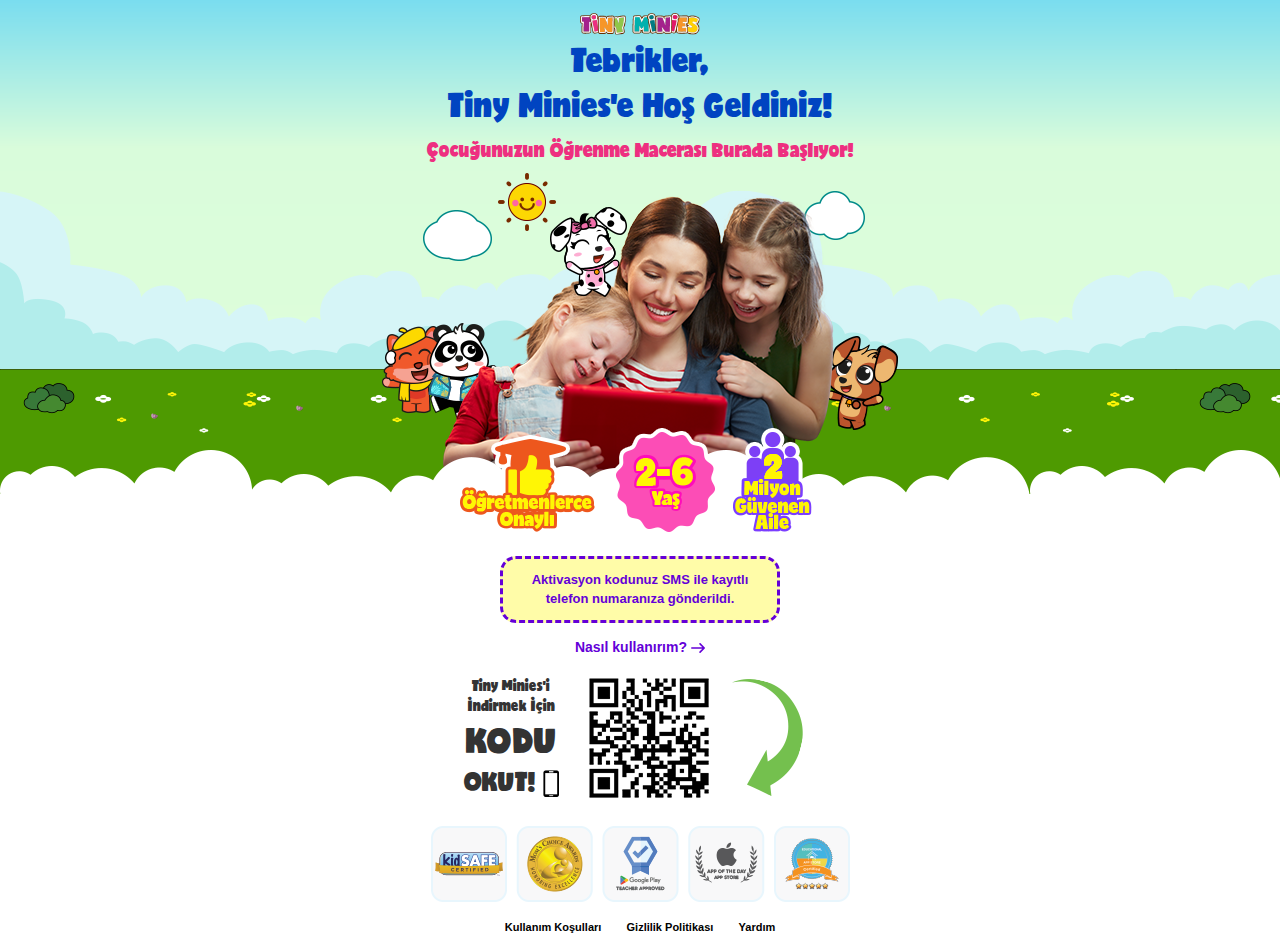
==== index.html @ a31415a8 "Rewrite project" ====
<!DOCTYPE html>
<html lang="en">
<head>
    <meta charset="UTF-8">
    <meta name="viewport" content="width=device-width, initial-scale=1.0">
    <title>Document</title>
    <style>
        /*!
 * Generated using the Bootstrap Customizer (https://getbootstrap.com/docs/3.4/customize/)
 *//*!
 * Bootstrap v3.4.1 (https://getbootstrap.com/)
 * Copyright 2011-2019 Twitter, Inc.
 * Licensed under MIT (https://github.com/twbs/bootstrap/blob/master/LICENSE)
 *//*! normalize.css v3.0.3 | MIT License | github.com/necolas/normalize.css */html{font-family:sans-serif;-ms-text-size-adjust:100%;-webkit-text-size-adjust:100%}body{margin:0}article,aside,details,figcaption,figure,footer,header,hgroup,main,menu,nav,section,summary{display:block}audio,canvas,progress,video{display:inline-block;vertical-align:baseline}audio:not([controls]){display:none;height:0}[hidden],template{display:none}a{background-color:transparent}a:active,a:hover{outline:0}abbr[title]{border-bottom:none;text-decoration:underline;text-decoration:underline dotted}b,strong{font-weight:bold}dfn{font-style:italic}h1{font-size:2em;margin:0.67em 0}mark{background:#ff0;color:#000}small{font-size:80%}sub,sup{font-size:75%;line-height:0;position:relative;vertical-align:baseline}sup{top:-0.5em}sub{bottom:-0.25em}img{border:0}svg:not(:root){overflow:hidden}figure{margin:1em 40px}hr{-webkit-box-sizing:content-box;-moz-box-sizing:content-box;box-sizing:content-box;height:0}pre{overflow:auto}code,kbd,pre,samp{font-family:monospace, monospace;font-size:1em}button,input,optgroup,select,textarea{color:inherit;font:inherit;margin:0}button{overflow:visible}button,select{text-transform:none}button,html input[type="button"],input[type="reset"],input[type="submit"]{-webkit-appearance:button;cursor:pointer}button[disabled],html input[disabled]{cursor:default}button::-moz-focus-inner,input::-moz-focus-inner{border:0;padding:0}input{line-height:normal}input[type="checkbox"],input[type="radio"]{-webkit-box-sizing:border-box;-moz-box-sizing:border-box;box-sizing:border-box;padding:0}input[type="number"]::-webkit-inner-spin-button,input[type="number"]::-webkit-outer-spin-button{height:auto}input[type="search"]{-webkit-appearance:textfield;-webkit-box-sizing:content-box;-moz-box-sizing:content-box;box-sizing:content-box}input[type="search"]::-webkit-search-cancel-button,input[type="search"]::-webkit-search-decoration{-webkit-appearance:none}fieldset{border:1px solid #c0c0c0;margin:0 2px;padding:0.35em 0.625em 0.75em}legend{border:0;padding:0}textarea{overflow:auto}optgroup{font-weight:bold}table{border-collapse:collapse;border-spacing:0}td,th{padding:0}*{-webkit-box-sizing:border-box;-moz-box-sizing:border-box;box-sizing:border-box}*:before,*:after{-webkit-box-sizing:border-box;-moz-box-sizing:border-box;box-sizing:border-box}html{font-size:10px;-webkit-tap-highlight-color:rgba(0,0,0,0)}body{font-family:"Helvetica Neue",Helvetica,Arial,sans-serif;font-size:14px;line-height:1.42857143;color:#333;background-color:#fff}input,button,select,textarea{font-family:inherit;font-size:inherit;line-height:inherit}a{color:#337ab7;text-decoration:none}a:hover,a:focus{color:#23527c;text-decoration:underline}a:focus{outline:5px auto -webkit-focus-ring-color;outline-offset:-2px}figure{margin:0}img{vertical-align:middle}.img-responsive{display:block;max-width:100%;height:auto}.img-rounded{border-radius:6px}.img-thumbnail{padding:4px;line-height:1.42857143;background-color:#fff;border:1px solid #ddd;border-radius:4px;-webkit-transition:all .2s ease-in-out;-o-transition:all .2s ease-in-out;transition:all .2s ease-in-out;display:inline-block;max-width:100%;height:auto}.img-circle{border-radius:50%}hr{margin-top:20px;margin-bottom:20px;border:0;border-top:1px solid #eee}.sr-only{position:absolute;width:1px;height:1px;padding:0;margin:-1px;overflow:hidden;clip:rect(0, 0, 0, 0);border:0}.sr-only-focusable:active,.sr-only-focusable:focus{position:static;width:auto;height:auto;margin:0;overflow:visible;clip:auto}[role="button"]{cursor:pointer}.container{padding-right:15px;padding-left:15px;margin-right:auto;margin-left:auto}@media (min-width:768px){.container{width:750px}}@media (min-width:992px){.container{width:970px}}@media (min-width:1200px){.container{width:1170px}}.container-fluid{padding-right:15px;padding-left:15px;margin-right:auto;margin-left:auto}.row{margin-right:-15px;margin-left:-15px}.row-no-gutters{margin-right:0;margin-left:0}.row-no-gutters [class*="col-"]{padding-right:0;padding-left:0}.col-xs-1, .col-sm-1, .col-md-1, .col-lg-1, .col-xs-2, .col-sm-2, .col-md-2, .col-lg-2, .col-xs-3, .col-sm-3, .col-md-3, .col-lg-3, .col-xs-4, .col-sm-4, .col-md-4, .col-lg-4, .col-xs-5, .col-sm-5, .col-md-5, .col-lg-5, .col-xs-6, .col-sm-6, .col-md-6, .col-lg-6, .col-xs-7, .col-sm-7, .col-md-7, .col-lg-7, .col-xs-8, .col-sm-8, .col-md-8, .col-lg-8, .col-xs-9, .col-sm-9, .col-md-9, .col-lg-9, .col-xs-10, .col-sm-10, .col-md-10, .col-lg-10, .col-xs-11, .col-sm-11, .col-md-11, .col-lg-11, .col-xs-12, .col-sm-12, .col-md-12, .col-lg-12{position:relative;min-height:1px;padding-right:15px;padding-left:15px}.col-xs-1, .col-xs-2, .col-xs-3, .col-xs-4, .col-xs-5, .col-xs-6, .col-xs-7, .col-xs-8, .col-xs-9, .col-xs-10, .col-xs-11, .col-xs-12{float:left}.col-xs-12{width:100%}.col-xs-11{width:91.66666667%}.col-xs-10{width:83.33333333%}.col-xs-9{width:75%}.col-xs-8{width:66.66666667%}.col-xs-7{width:58.33333333%}.col-xs-6{width:50%}.col-xs-5{width:41.66666667%}.col-xs-4{width:33.33333333%}.col-xs-3{width:25%}.col-xs-2{width:16.66666667%}.col-xs-1{width:8.33333333%}.col-xs-pull-12{right:100%}.col-xs-pull-11{right:91.66666667%}.col-xs-pull-10{right:83.33333333%}.col-xs-pull-9{right:75%}.col-xs-pull-8{right:66.66666667%}.col-xs-pull-7{right:58.33333333%}.col-xs-pull-6{right:50%}.col-xs-pull-5{right:41.66666667%}.col-xs-pull-4{right:33.33333333%}.col-xs-pull-3{right:25%}.col-xs-pull-2{right:16.66666667%}.col-xs-pull-1{right:8.33333333%}.col-xs-pull-0{right:auto}.col-xs-push-12{left:100%}.col-xs-push-11{left:91.66666667%}.col-xs-push-10{left:83.33333333%}.col-xs-push-9{left:75%}.col-xs-push-8{left:66.66666667%}.col-xs-push-7{left:58.33333333%}.col-xs-push-6{left:50%}.col-xs-push-5{left:41.66666667%}.col-xs-push-4{left:33.33333333%}.col-xs-push-3{left:25%}.col-xs-push-2{left:16.66666667%}.col-xs-push-1{left:8.33333333%}.col-xs-push-0{left:auto}.col-xs-offset-12{margin-left:100%}.col-xs-offset-11{margin-left:91.66666667%}.col-xs-offset-10{margin-left:83.33333333%}.col-xs-offset-9{margin-left:75%}.col-xs-offset-8{margin-left:66.66666667%}.col-xs-offset-7{margin-left:58.33333333%}.col-xs-offset-6{margin-left:50%}.col-xs-offset-5{margin-left:41.66666667%}.col-xs-offset-4{margin-left:33.33333333%}.col-xs-offset-3{margin-left:25%}.col-xs-offset-2{margin-left:16.66666667%}.col-xs-offset-1{margin-left:8.33333333%}.col-xs-offset-0{margin-left:0}@media (min-width:768px){.col-sm-1, .col-sm-2, .col-sm-3, .col-sm-4, .col-sm-5, .col-sm-6, .col-sm-7, .col-sm-8, .col-sm-9, .col-sm-10, .col-sm-11, .col-sm-12{float:left}.col-sm-12{width:100%}.col-sm-11{width:91.66666667%}.col-sm-10{width:83.33333333%}.col-sm-9{width:75%}.col-sm-8{width:66.66666667%}.col-sm-7{width:58.33333333%}.col-sm-6{width:50%}.col-sm-5{width:41.66666667%}.col-sm-4{width:33.33333333%}.col-sm-3{width:25%}.col-sm-2{width:16.66666667%}.col-sm-1{width:8.33333333%}.col-sm-pull-12{right:100%}.col-sm-pull-11{right:91.66666667%}.col-sm-pull-10{right:83.33333333%}.col-sm-pull-9{right:75%}.col-sm-pull-8{right:66.66666667%}.col-sm-pull-7{right:58.33333333%}.col-sm-pull-6{right:50%}.col-sm-pull-5{right:41.66666667%}.col-sm-pull-4{right:33.33333333%}.col-sm-pull-3{right:25%}.col-sm-pull-2{right:16.66666667%}.col-sm-pull-1{right:8.33333333%}.col-sm-pull-0{right:auto}.col-sm-push-12{left:100%}.col-sm-push-11{left:91.66666667%}.col-sm-push-10{left:83.33333333%}.col-sm-push-9{left:75%}.col-sm-push-8{left:66.66666667%}.col-sm-push-7{left:58.33333333%}.col-sm-push-6{left:50%}.col-sm-push-5{left:41.66666667%}.col-sm-push-4{left:33.33333333%}.col-sm-push-3{left:25%}.col-sm-push-2{left:16.66666667%}.col-sm-push-1{left:8.33333333%}.col-sm-push-0{left:auto}.col-sm-offset-12{margin-left:100%}.col-sm-offset-11{margin-left:91.66666667%}.col-sm-offset-10{margin-left:83.33333333%}.col-sm-offset-9{margin-left:75%}.col-sm-offset-8{margin-left:66.66666667%}.col-sm-offset-7{margin-left:58.33333333%}.col-sm-offset-6{margin-left:50%}.col-sm-offset-5{margin-left:41.66666667%}.col-sm-offset-4{margin-left:33.33333333%}.col-sm-offset-3{margin-left:25%}.col-sm-offset-2{margin-left:16.66666667%}.col-sm-offset-1{margin-left:8.33333333%}.col-sm-offset-0{margin-left:0}}@media (min-width:992px){.col-md-1, .col-md-2, .col-md-3, .col-md-4, .col-md-5, .col-md-6, .col-md-7, .col-md-8, .col-md-9, .col-md-10, .col-md-11, .col-md-12{float:left}.col-md-12{width:100%}.col-md-11{width:91.66666667%}.col-md-10{width:83.33333333%}.col-md-9{width:75%}.col-md-8{width:66.66666667%}.col-md-7{width:58.33333333%}.col-md-6{width:50%}.col-md-5{width:41.66666667%}.col-md-4{width:33.33333333%}.col-md-3{width:25%}.col-md-2{width:16.66666667%}.col-md-1{width:8.33333333%}.col-md-pull-12{right:100%}.col-md-pull-11{right:91.66666667%}.col-md-pull-10{right:83.33333333%}.col-md-pull-9{right:75%}.col-md-pull-8{right:66.66666667%}.col-md-pull-7{right:58.33333333%}.col-md-pull-6{right:50%}.col-md-pull-5{right:41.66666667%}.col-md-pull-4{right:33.33333333%}.col-md-pull-3{right:25%}.col-md-pull-2{right:16.66666667%}.col-md-pull-1{right:8.33333333%}.col-md-pull-0{right:auto}.col-md-push-12{left:100%}.col-md-push-11{left:91.66666667%}.col-md-push-10{left:83.33333333%}.col-md-push-9{left:75%}.col-md-push-8{left:66.66666667%}.col-md-push-7{left:58.33333333%}.col-md-push-6{left:50%}.col-md-push-5{left:41.66666667%}.col-md-push-4{left:33.33333333%}.col-md-push-3{left:25%}.col-md-push-2{left:16.66666667%}.col-md-push-1{left:8.33333333%}.col-md-push-0{left:auto}.col-md-offset-12{margin-left:100%}.col-md-offset-11{margin-left:91.66666667%}.col-md-offset-10{margin-left:83.33333333%}.col-md-offset-9{margin-left:75%}.col-md-offset-8{margin-left:66.66666667%}.col-md-offset-7{margin-left:58.33333333%}.col-md-offset-6{margin-left:50%}.col-md-offset-5{margin-left:41.66666667%}.col-md-offset-4{margin-left:33.33333333%}.col-md-offset-3{margin-left:25%}.col-md-offset-2{margin-left:16.66666667%}.col-md-offset-1{margin-left:8.33333333%}.col-md-offset-0{margin-left:0}}@media (min-width:1200px){.col-lg-1, .col-lg-2, .col-lg-3, .col-lg-4, .col-lg-5, .col-lg-6, .col-lg-7, .col-lg-8, .col-lg-9, .col-lg-10, .col-lg-11, .col-lg-12{float:left}.col-lg-12{width:100%}.col-lg-11{width:91.66666667%}.col-lg-10{width:83.33333333%}.col-lg-9{width:75%}.col-lg-8{width:66.66666667%}.col-lg-7{width:58.33333333%}.col-lg-6{width:50%}.col-lg-5{width:41.66666667%}.col-lg-4{width:33.33333333%}.col-lg-3{width:25%}.col-lg-2{width:16.66666667%}.col-lg-1{width:8.33333333%}.col-lg-pull-12{right:100%}.col-lg-pull-11{right:91.66666667%}.col-lg-pull-10{right:83.33333333%}.col-lg-pull-9{right:75%}.col-lg-pull-8{right:66.66666667%}.col-lg-pull-7{right:58.33333333%}.col-lg-pull-6{right:50%}.col-lg-pull-5{right:41.66666667%}.col-lg-pull-4{right:33.33333333%}.col-lg-pull-3{right:25%}.col-lg-pull-2{right:16.66666667%}.col-lg-pull-1{right:8.33333333%}.col-lg-pull-0{right:auto}.col-lg-push-12{left:100%}.col-lg-push-11{left:91.66666667%}.col-lg-push-10{left:83.33333333%}.col-lg-push-9{left:75%}.col-lg-push-8{left:66.66666667%}.col-lg-push-7{left:58.33333333%}.col-lg-push-6{left:50%}.col-lg-push-5{left:41.66666667%}.col-lg-push-4{left:33.33333333%}.col-lg-push-3{left:25%}.col-lg-push-2{left:16.66666667%}.col-lg-push-1{left:8.33333333%}.col-lg-push-0{left:auto}.col-lg-offset-12{margin-left:100%}.col-lg-offset-11{margin-left:91.66666667%}.col-lg-offset-10{margin-left:83.33333333%}.col-lg-offset-9{margin-left:75%}.col-lg-offset-8{margin-left:66.66666667%}.col-lg-offset-7{margin-left:58.33333333%}.col-lg-offset-6{margin-left:50%}.col-lg-offset-5{margin-left:41.66666667%}.col-lg-offset-4{margin-left:33.33333333%}.col-lg-offset-3{margin-left:25%}.col-lg-offset-2{margin-left:16.66666667%}.col-lg-offset-1{margin-left:8.33333333%}.col-lg-offset-0{margin-left:0}}.clearfix:before,.clearfix:after,.container:before,.container:after,.container-fluid:before,.container-fluid:after,.row:before,.row:after{display:table;content:" "}.clearfix:after,.container:after,.container-fluid:after,.row:after{clear:both}.center-block{display:block;margin-right:auto;margin-left:auto}.pull-right{float:right !important}.pull-left{float:left !important}.hide{display:none !important}.show{display:block !important}.invisible{visibility:hidden}.text-hide{font:0/0 a;color:transparent;text-shadow:none;background-color:transparent;border:0}.hidden{display:none !important}.affix{position:fixed}
 .ofh{overflow:hidden}.img-button{width:125px;height:40px;border:1px solid #fff;background-color:#ff5200;position:absolute;display:flex;justify-content:center;align-items:center;padding:0 11px;line-height:36px;bottom:32px;border-radius:7px}.img-button-text{margin:0;font-weight:700;font-size:14px;line-height:1.36;letter-spacing:normal;text-align:center;color:#fff}.arrow{border:solid #fff;border-width:0 3px 3px 0;display:inline-block;padding:3px}.right{transform:rotate(-45deg);-webkit-transform:rotate(-45deg)}.link{position:relative;display:flex;align-items:center;justify-content:center;margin:14px auto;border:1px solid #e9e9e9;flex-direction:column}@media screen and (max-width:600px){.col-sm-6,.col-xs-6{padding-right:8px;padding-left:8px}.link{margin:8px auto}}

 
 @font-face {
  font-family: "Bjola";
  src: url("fonts/bjola-webfont.eot");
  src: url("fonts/bjola-webfont.eot?#iefix") format("embedded-opentype"),
    url("fonts/bjola-webfont.woff2") format("woff2"),
    url("fonts/bjola-webfont.woff") format("woff"),
    url("fonts/bjola-webfont.ttf") format("truetype"),
    url("fonts/bjola-webfont.svg#Bjola") format("svg");
  font-weight: normal;
  font-style: normal;
}


body,
html {
  height: 100%;
}
.full {
  padding: 0 !important;
  margin: 0 auto !important;
  background-size: cover;
  overflow: hidden;
}
.wide {
  width: 100%;
  height: auto;
}

.logo {
  font-weight: 800;
  font-size: 14pt;
  padding: 25px;
  text-align: center;
}
.line {
  padding-top: 20px;
  white-space: no-wrap;
  overflow: hidden;
  text-align: center;
}

.bg1 {
    background: url("images/arkaplan.png") repeat-x;
    position: absolute;
    z-index: 100;
    top: 0;
    width: 100%;
    height: 370px;
}
.bg2 {
    background: url("images/bulut_arka.png") repeat-x;
    position: absolute;
    z-index: 101;
    top: 190px;
    width: 100%;
    height: 179px;
}
.bg3 {
    background: url("images/cim.png") repeat-x;
    position: absolute;
    z-index: 102;
    top: 0;
    width: 100%;
    height: 151px;
    top: 369px;
}

.bg4{
    background: url("images/bulut_on.png") repeat-x;
    position: absolute;
    z-index: 104;
    top: 0;
    width: 100%;
    height: 163px;
    top: 440px;
}
.logo{
    z-index: 104;
    top: 10px;
    margin: 0 auto;
    text-align: center;
    position: absolute;
    left: 0;
    right: 0;
    margin-left: auto;
    margin-right: auto;
    padding: 0;
}
.logo-img {
    max-width: 120px;
}
.icons {
    display: table;
    width: 368px;
    margin: 0 auto;
}
.cloud-bottom {
    max-width: 520px;
    z-index: 105;
    height: 163px;
    top: 418px;
    width: 100%;
    margin: 0 auto;
    text-align: center;
    position: absolute;
    left: 0;
    right: 0;
    margin-left: auto;
    margin-right: auto;
    padding: 0;
}
.icon3 {
    display: table-cell;
}
.kids-mom img {
    margin: 0 auto;
}
.text-congrats {
    font-family: 'Bjola';
    font-size: 32px;
    font-weight: 700;
    color: #0044c1;
    margin: 0;
    font-weight: normal;
}
.text-sub-congrats {
    font-family: 'Bjola';
    color: #ee2f80;
    padding: 0;
    margin: 9px;
    font-weight: normal;
}
.smoothed {
    -webkit-font-smoothing: antialiased;
    -moz-osx-font-smoothing: grayscale;
    text-rendering: optimizeLegibility;
}
.sms-warning {
    padding: 12px;
    background: #fffca8;
    color: #6400d8;
    width: 280px;
    height: 67px;
    border: 3px dashed #6400d8;
    border-radius: 16px;
    font-family: Arial, Helvetica, sans-serif;
    font-weight: 700;
    font-size: 13px;
    margin: 0 auto;
    margin-top: 20px;
}
.right-arrow {
    height: 10px;
}
.help a{
    color: #6400d8;
    font-size: 14px;
    font-weight: 600;
}
.qc-container {
    display: table;
    font-family: 'Bjola';
    width: 368px;
    margin: 0 auto;
    font-weight: normal;
}
.qc-container .qr-code, .qr-code-img, .qr-code-arrow {
    display: table-cell;
    vertical-align: middle;
}
.qr-code-text-1, .qr-code-text-2, .qr-code-text-3 {
    display: block;
}
.qr-code-text-1 {
    font-size: 14px;
}
.qr-code-text-2 {
    font-size: 14px;
}
.qr-code-text-3 {
    font-size: 34px;
}
.qr-code-text-4 {
    font-size: 25px;
}
.qr-code-arrow {
    width: 36%;
}
.qr-code {
    width: 30%;
}
.qr-code-img {
    width: 45%;
}
.qr-code-img img{
    margin: 0 auto;
}
.qr-code-arrow {
    width: 25%;
}
.footer-icons img{
    margin: 0 auto;
    margin-top: 20px;
}
.action-button-group {
    position: relative;
    max-width: 368px;
    margin: 0 auto;
}
.action-button {
    background: #00d122;
    border: 3px solid #0c6500;
    border-radius: 100px;
    color: #fff;
    font-size: 30px;
    font-family: 'Bjola';
    padding: 11px 24px 11px 11px;
    text-align: right;
    margin-left: 20px;
    margin-right: 11px;
    font-weight: normal;
}
.action-button-img {
    position: absolute;
    width: 100px;
    height: 100px;
    top: -15px;
    left: 18px;
}
.footer-links {
    margin-top: 10px;
}
.footer-links span a{
    padding: 0 10px 0 10px;
    font-size: 11px;
    font-weight: 600;
    color: #000;
}
.action-button-group {
    display: none;
}
.help{
    margin: 10px;
}
@media only screen and (max-width: 480px){
    .qc-container {
        display: none;
    }
    .action-button-group {
        display: block;
    }
    .text-congrats {
        font-size: 25px;
        line-height: 28px;
        margin: 3px 0;
    }
    .text-sub-congrats {
        font-size: 15px;
        padding: 0;
        margin: 2px;
    }
    .bg3 {
        top: 285px;
    }
    .cloud-bottom {
        top: 285px;
    }
    .icon-2 img {
        margin-left: 18px !important
    }
    .bg4 {
        top: 306px;
    }
    .icons .icon3  img {
        max-width: 97px;
        max-height: 86px;
        margin: 0 auto;
    }
    .sms-warning {
        padding: 9px;
        width: 280px;
        height: 54px;
        border: 2px dashed #6400d8;
        font-size: 13px;
        margin: 0 auto;
        margin-top: 11px;
        font-weight: 600;
        line-height: 16px;
    }
    .footer-icons img {
        margin-top: 20px;
        padding: 0 30px;
    }
    .help {
        padding: 7px 0;
        margin: 0;
    }
    .footer-links {
        margin-top: 6px;
    }
}


    </style>

</head>
<body>
    <div class="bg1"></div>
    <div class="bg2"></div>
    <div class="bg3"></div>
    <div class="logo">
        <div><img src="images/logo.png" class="logo-img"></div>
        <div class="text-congrats smoothed">Tebrikler, <br>Tiny Minies'e Hoş Geldiniz!</div>
        <p class="text-sub-congrats smoothed">Çocuğunuzun Öğrenme Macerası Burada Başlıyor!</p>
        <div class="cloud-bottom">
            <div class="icons">
                <div class="icon3 icon-1"><img src="images/icon_ogretmenler.png" class="img-responsive"></div>
                <div class="icon3 icon-2"><img src="images/icon_2-6_yas.png" class="img-responsive"></div>
                <div class="icon3 icon-3"><img src="images/icon_2-milyon.png" class="img-responsive"></div>
            </div>
            <div class="sms-warning smoothed">Aktivasyon kodunuz SMS ile kayıtlı telefon numaranıza gönderildi.</div>
            <div class="help"><a href="#">Nasıl kullanırım? <img src="images/right-arrow.svg" class="right-arrow"></a></div>
            <div class="qc-container">
                <div class="qr-code">
                    <span class="qr-code-text-1">Tiny Minies'i</span>
                    <span class="qr-code-text-2">İndirmek İçin</span>
                    <span class="qr-code-text-3">KODU</span>
                    <span class="qr-code-text-4">OKUT! <img src="images/icon-phone.png"></span>
                </div>
                <div class="qr-code-img"><img src="images/qr_code.png" class="img-responsive"></div>
                <div class="qr-code-arrow"><img src="images/yesil_ok.png" class="img-responsive"></div>
            </div>
            <a href="#">
            <div class="action-button-group">
                <div class="action-button-img"><img src="images/icon_play.png" class="img-responsive"></div>
                <div class="action-button">HEMEN KEŞFET</div>
            </div>
            </a>
            <div class="footer-icons"><img src="images/alt_iconlar.png" class="img-responsive"></div>
            <div class="footer-links">
                <span><a href="#">Kullanım Koşulları</a></span>
                <span><a href="#">Gizlilik Politikası</a></span>
                <span><a href="#">Yardım</a></span>
            </div>
        </div>
        <div class="bg4"></div>
        <div class="kids-mom"><img src="images/anne_cocuk_gorsel.png" class="img-responsive"></div>
    </div>
</body>
</html>
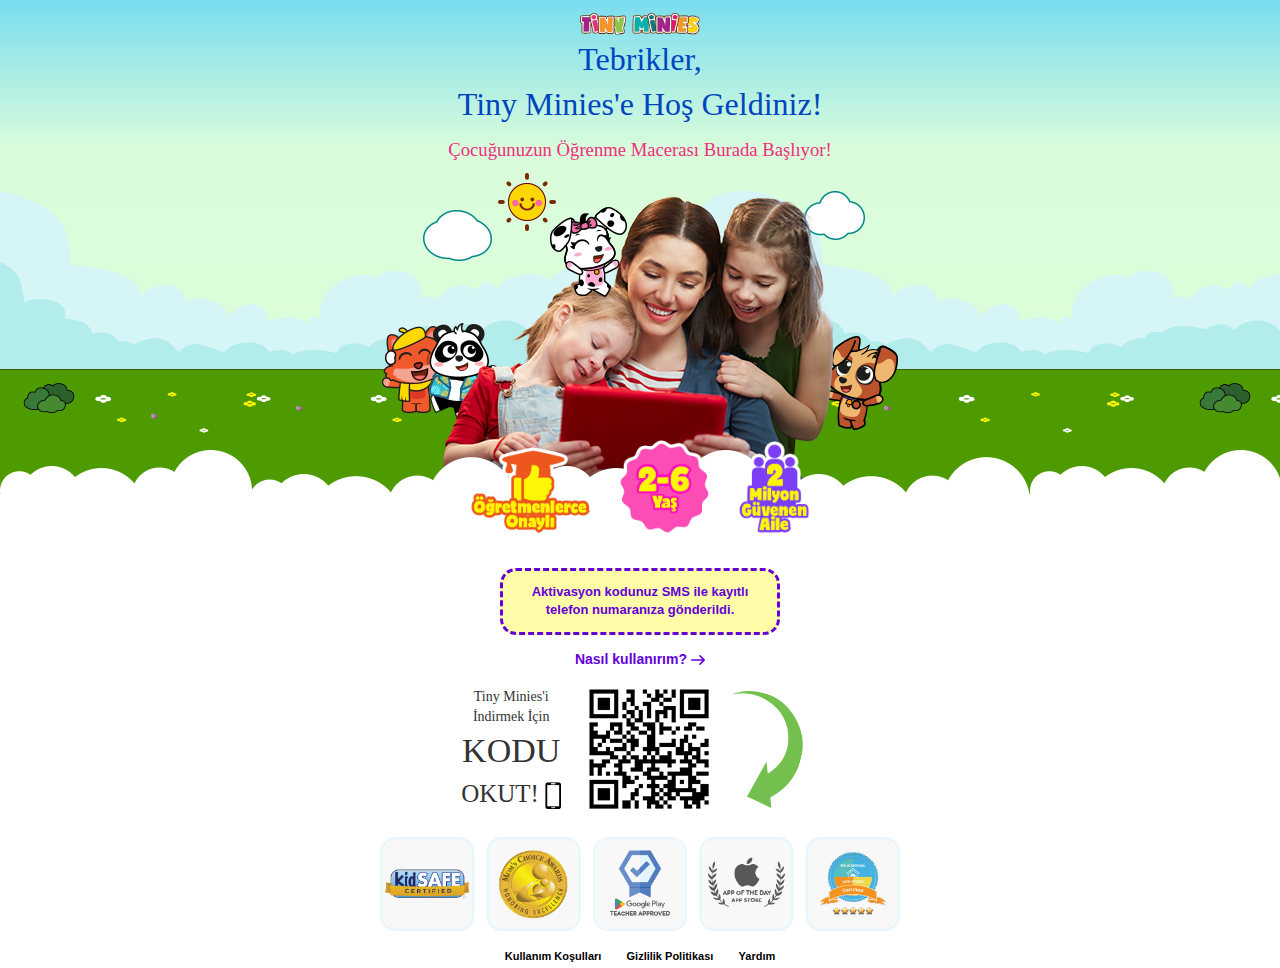
==== commit 561efc71: "Rewrite" ====
--- a/index.html
+++ b/index.html
@@ -4,322 +4,7 @@
     <meta charset="UTF-8">
     <meta name="viewport" content="width=device-width, initial-scale=1.0">
     <title>Document</title>
-    <style>
-        /*!
- * Generated using the Bootstrap Customizer (https://getbootstrap.com/docs/3.4/customize/)
- *//*!
- * Bootstrap v3.4.1 (https://getbootstrap.com/)
- * Copyright 2011-2019 Twitter, Inc.
- * Licensed under MIT (https://github.com/twbs/bootstrap/blob/master/LICENSE)
- *//*! normalize.css v3.0.3 | MIT License | github.com/necolas/normalize.css */html{font-family:sans-serif;-ms-text-size-adjust:100%;-webkit-text-size-adjust:100%}body{margin:0}article,aside,details,figcaption,figure,footer,header,hgroup,main,menu,nav,section,summary{display:block}audio,canvas,progress,video{display:inline-block;vertical-align:baseline}audio:not([controls]){display:none;height:0}[hidden],template{display:none}a{background-color:transparent}a:active,a:hover{outline:0}abbr[title]{border-bottom:none;text-decoration:underline;text-decoration:underline dotted}b,strong{font-weight:bold}dfn{font-style:italic}h1{font-size:2em;margin:0.67em 0}mark{background:#ff0;color:#000}small{font-size:80%}sub,sup{font-size:75%;line-height:0;position:relative;vertical-align:baseline}sup{top:-0.5em}sub{bottom:-0.25em}img{border:0}svg:not(:root){overflow:hidden}figure{margin:1em 40px}hr{-webkit-box-sizing:content-box;-moz-box-sizing:content-box;box-sizing:content-box;height:0}pre{overflow:auto}code,kbd,pre,samp{font-family:monospace, monospace;font-size:1em}button,input,optgroup,select,textarea{color:inherit;font:inherit;margin:0}button{overflow:visible}button,select{text-transform:none}button,html input[type="button"],input[type="reset"],input[type="submit"]{-webkit-appearance:button;cursor:pointer}button[disabled],html input[disabled]{cursor:default}button::-moz-focus-inner,input::-moz-focus-inner{border:0;padding:0}input{line-height:normal}input[type="checkbox"],input[type="radio"]{-webkit-box-sizing:border-box;-moz-box-sizing:border-box;box-sizing:border-box;padding:0}input[type="number"]::-webkit-inner-spin-button,input[type="number"]::-webkit-outer-spin-button{height:auto}input[type="search"]{-webkit-appearance:textfield;-webkit-box-sizing:content-box;-moz-box-sizing:content-box;box-sizing:content-box}input[type="search"]::-webkit-search-cancel-button,input[type="search"]::-webkit-search-decoration{-webkit-appearance:none}fieldset{border:1px solid #c0c0c0;margin:0 2px;padding:0.35em 0.625em 0.75em}legend{border:0;padding:0}textarea{overflow:auto}optgroup{font-weight:bold}table{border-collapse:collapse;border-spacing:0}td,th{padding:0}*{-webkit-box-sizing:border-box;-moz-box-sizing:border-box;box-sizing:border-box}*:before,*:after{-webkit-box-sizing:border-box;-moz-box-sizing:border-box;box-sizing:border-box}html{font-size:10px;-webkit-tap-highlight-color:rgba(0,0,0,0)}body{font-family:"Helvetica Neue",Helvetica,Arial,sans-serif;font-size:14px;line-height:1.42857143;color:#333;background-color:#fff}input,button,select,textarea{font-family:inherit;font-size:inherit;line-height:inherit}a{color:#337ab7;text-decoration:none}a:hover,a:focus{color:#23527c;text-decoration:underline}a:focus{outline:5px auto -webkit-focus-ring-color;outline-offset:-2px}figure{margin:0}img{vertical-align:middle}.img-responsive{display:block;max-width:100%;height:auto}.img-rounded{border-radius:6px}.img-thumbnail{padding:4px;line-height:1.42857143;background-color:#fff;border:1px solid #ddd;border-radius:4px;-webkit-transition:all .2s ease-in-out;-o-transition:all .2s ease-in-out;transition:all .2s ease-in-out;display:inline-block;max-width:100%;height:auto}.img-circle{border-radius:50%}hr{margin-top:20px;margin-bottom:20px;border:0;border-top:1px solid #eee}.sr-only{position:absolute;width:1px;height:1px;padding:0;margin:-1px;overflow:hidden;clip:rect(0, 0, 0, 0);border:0}.sr-only-focusable:active,.sr-only-focusable:focus{position:static;width:auto;height:auto;margin:0;overflow:visible;clip:auto}[role="button"]{cursor:pointer}.container{padding-right:15px;padding-left:15px;margin-right:auto;margin-left:auto}@media (min-width:768px){.container{width:750px}}@media (min-width:992px){.container{width:970px}}@media (min-width:1200px){.container{width:1170px}}.container-fluid{padding-right:15px;padding-left:15px;margin-right:auto;margin-left:auto}.row{margin-right:-15px;margin-left:-15px}.row-no-gutters{margin-right:0;margin-left:0}.row-no-gutters [class*="col-"]{padding-right:0;padding-left:0}.col-xs-1, .col-sm-1, .col-md-1, .col-lg-1, .col-xs-2, .col-sm-2, .col-md-2, .col-lg-2, .col-xs-3, .col-sm-3, .col-md-3, .col-lg-3, .col-xs-4, .col-sm-4, .col-md-4, .col-lg-4, .col-xs-5, .col-sm-5, .col-md-5, .col-lg-5, .col-xs-6, .col-sm-6, .col-md-6, .col-lg-6, .col-xs-7, .col-sm-7, .col-md-7, .col-lg-7, .col-xs-8, .col-sm-8, .col-md-8, .col-lg-8, .col-xs-9, .col-sm-9, .col-md-9, .col-lg-9, .col-xs-10, .col-sm-10, .col-md-10, .col-lg-10, .col-xs-11, .col-sm-11, .col-md-11, .col-lg-11, .col-xs-12, .col-sm-12, .col-md-12, .col-lg-12{position:relative;min-height:1px;padding-right:15px;padding-left:15px}.col-xs-1, .col-xs-2, .col-xs-3, .col-xs-4, .col-xs-5, .col-xs-6, .col-xs-7, .col-xs-8, .col-xs-9, .col-xs-10, .col-xs-11, .col-xs-12{float:left}.col-xs-12{width:100%}.col-xs-11{width:91.66666667%}.col-xs-10{width:83.33333333%}.col-xs-9{width:75%}.col-xs-8{width:66.66666667%}.col-xs-7{width:58.33333333%}.col-xs-6{width:50%}.col-xs-5{width:41.66666667%}.col-xs-4{width:33.33333333%}.col-xs-3{width:25%}.col-xs-2{width:16.66666667%}.col-xs-1{width:8.33333333%}.col-xs-pull-12{right:100%}.col-xs-pull-11{right:91.66666667%}.col-xs-pull-10{right:83.33333333%}.col-xs-pull-9{right:75%}.col-xs-pull-8{right:66.66666667%}.col-xs-pull-7{right:58.33333333%}.col-xs-pull-6{right:50%}.col-xs-pull-5{right:41.66666667%}.col-xs-pull-4{right:33.33333333%}.col-xs-pull-3{right:25%}.col-xs-pull-2{right:16.66666667%}.col-xs-pull-1{right:8.33333333%}.col-xs-pull-0{right:auto}.col-xs-push-12{left:100%}.col-xs-push-11{left:91.66666667%}.col-xs-push-10{left:83.33333333%}.col-xs-push-9{left:75%}.col-xs-push-8{left:66.66666667%}.col-xs-push-7{left:58.33333333%}.col-xs-push-6{left:50%}.col-xs-push-5{left:41.66666667%}.col-xs-push-4{left:33.33333333%}.col-xs-push-3{left:25%}.col-xs-push-2{left:16.66666667%}.col-xs-push-1{left:8.33333333%}.col-xs-push-0{left:auto}.col-xs-offset-12{margin-left:100%}.col-xs-offset-11{margin-left:91.66666667%}.col-xs-offset-10{margin-left:83.33333333%}.col-xs-offset-9{margin-left:75%}.col-xs-offset-8{margin-left:66.66666667%}.col-xs-offset-7{margin-left:58.33333333%}.col-xs-offset-6{margin-left:50%}.col-xs-offset-5{margin-left:41.66666667%}.col-xs-offset-4{margin-left:33.33333333%}.col-xs-offset-3{margin-left:25%}.col-xs-offset-2{margin-left:16.66666667%}.col-xs-offset-1{margin-left:8.33333333%}.col-xs-offset-0{margin-left:0}@media (min-width:768px){.col-sm-1, .col-sm-2, .col-sm-3, .col-sm-4, .col-sm-5, .col-sm-6, .col-sm-7, .col-sm-8, .col-sm-9, .col-sm-10, .col-sm-11, .col-sm-12{float:left}.col-sm-12{width:100%}.col-sm-11{width:91.66666667%}.col-sm-10{width:83.33333333%}.col-sm-9{width:75%}.col-sm-8{width:66.66666667%}.col-sm-7{width:58.33333333%}.col-sm-6{width:50%}.col-sm-5{width:41.66666667%}.col-sm-4{width:33.33333333%}.col-sm-3{width:25%}.col-sm-2{width:16.66666667%}.col-sm-1{width:8.33333333%}.col-sm-pull-12{right:100%}.col-sm-pull-11{right:91.66666667%}.col-sm-pull-10{right:83.33333333%}.col-sm-pull-9{right:75%}.col-sm-pull-8{right:66.66666667%}.col-sm-pull-7{right:58.33333333%}.col-sm-pull-6{right:50%}.col-sm-pull-5{right:41.66666667%}.col-sm-pull-4{right:33.33333333%}.col-sm-pull-3{right:25%}.col-sm-pull-2{right:16.66666667%}.col-sm-pull-1{right:8.33333333%}.col-sm-pull-0{right:auto}.col-sm-push-12{left:100%}.col-sm-push-11{left:91.66666667%}.col-sm-push-10{left:83.33333333%}.col-sm-push-9{left:75%}.col-sm-push-8{left:66.66666667%}.col-sm-push-7{left:58.33333333%}.col-sm-push-6{left:50%}.col-sm-push-5{left:41.66666667%}.col-sm-push-4{left:33.33333333%}.col-sm-push-3{left:25%}.col-sm-push-2{left:16.66666667%}.col-sm-push-1{left:8.33333333%}.col-sm-push-0{left:auto}.col-sm-offset-12{margin-left:100%}.col-sm-offset-11{margin-left:91.66666667%}.col-sm-offset-10{margin-left:83.33333333%}.col-sm-offset-9{margin-left:75%}.col-sm-offset-8{margin-left:66.66666667%}.col-sm-offset-7{margin-left:58.33333333%}.col-sm-offset-6{margin-left:50%}.col-sm-offset-5{margin-left:41.66666667%}.col-sm-offset-4{margin-left:33.33333333%}.col-sm-offset-3{margin-left:25%}.col-sm-offset-2{margin-left:16.66666667%}.col-sm-offset-1{margin-left:8.33333333%}.col-sm-offset-0{margin-left:0}}@media (min-width:992px){.col-md-1, .col-md-2, .col-md-3, .col-md-4, .col-md-5, .col-md-6, .col-md-7, .col-md-8, .col-md-9, .col-md-10, .col-md-11, .col-md-12{float:left}.col-md-12{width:100%}.col-md-11{width:91.66666667%}.col-md-10{width:83.33333333%}.col-md-9{width:75%}.col-md-8{width:66.66666667%}.col-md-7{width:58.33333333%}.col-md-6{width:50%}.col-md-5{width:41.66666667%}.col-md-4{width:33.33333333%}.col-md-3{width:25%}.col-md-2{width:16.66666667%}.col-md-1{width:8.33333333%}.col-md-pull-12{right:100%}.col-md-pull-11{right:91.66666667%}.col-md-pull-10{right:83.33333333%}.col-md-pull-9{right:75%}.col-md-pull-8{right:66.66666667%}.col-md-pull-7{right:58.33333333%}.col-md-pull-6{right:50%}.col-md-pull-5{right:41.66666667%}.col-md-pull-4{right:33.33333333%}.col-md-pull-3{right:25%}.col-md-pull-2{right:16.66666667%}.col-md-pull-1{right:8.33333333%}.col-md-pull-0{right:auto}.col-md-push-12{left:100%}.col-md-push-11{left:91.66666667%}.col-md-push-10{left:83.33333333%}.col-md-push-9{left:75%}.col-md-push-8{left:66.66666667%}.col-md-push-7{left:58.33333333%}.col-md-push-6{left:50%}.col-md-push-5{left:41.66666667%}.col-md-push-4{left:33.33333333%}.col-md-push-3{left:25%}.col-md-push-2{left:16.66666667%}.col-md-push-1{left:8.33333333%}.col-md-push-0{left:auto}.col-md-offset-12{margin-left:100%}.col-md-offset-11{margin-left:91.66666667%}.col-md-offset-10{margin-left:83.33333333%}.col-md-offset-9{margin-left:75%}.col-md-offset-8{margin-left:66.66666667%}.col-md-offset-7{margin-left:58.33333333%}.col-md-offset-6{margin-left:50%}.col-md-offset-5{margin-left:41.66666667%}.col-md-offset-4{margin-left:33.33333333%}.col-md-offset-3{margin-left:25%}.col-md-offset-2{margin-left:16.66666667%}.col-md-offset-1{margin-left:8.33333333%}.col-md-offset-0{margin-left:0}}@media (min-width:1200px){.col-lg-1, .col-lg-2, .col-lg-3, .col-lg-4, .col-lg-5, .col-lg-6, .col-lg-7, .col-lg-8, .col-lg-9, .col-lg-10, .col-lg-11, .col-lg-12{float:left}.col-lg-12{width:100%}.col-lg-11{width:91.66666667%}.col-lg-10{width:83.33333333%}.col-lg-9{width:75%}.col-lg-8{width:66.66666667%}.col-lg-7{width:58.33333333%}.col-lg-6{width:50%}.col-lg-5{width:41.66666667%}.col-lg-4{width:33.33333333%}.col-lg-3{width:25%}.col-lg-2{width:16.66666667%}.col-lg-1{width:8.33333333%}.col-lg-pull-12{right:100%}.col-lg-pull-11{right:91.66666667%}.col-lg-pull-10{right:83.33333333%}.col-lg-pull-9{right:75%}.col-lg-pull-8{right:66.66666667%}.col-lg-pull-7{right:58.33333333%}.col-lg-pull-6{right:50%}.col-lg-pull-5{right:41.66666667%}.col-lg-pull-4{right:33.33333333%}.col-lg-pull-3{right:25%}.col-lg-pull-2{right:16.66666667%}.col-lg-pull-1{right:8.33333333%}.col-lg-pull-0{right:auto}.col-lg-push-12{left:100%}.col-lg-push-11{left:91.66666667%}.col-lg-push-10{left:83.33333333%}.col-lg-push-9{left:75%}.col-lg-push-8{left:66.66666667%}.col-lg-push-7{left:58.33333333%}.col-lg-push-6{left:50%}.col-lg-push-5{left:41.66666667%}.col-lg-push-4{left:33.33333333%}.col-lg-push-3{left:25%}.col-lg-push-2{left:16.66666667%}.col-lg-push-1{left:8.33333333%}.col-lg-push-0{left:auto}.col-lg-offset-12{margin-left:100%}.col-lg-offset-11{margin-left:91.66666667%}.col-lg-offset-10{margin-left:83.33333333%}.col-lg-offset-9{margin-left:75%}.col-lg-offset-8{margin-left:66.66666667%}.col-lg-offset-7{margin-left:58.33333333%}.col-lg-offset-6{margin-left:50%}.col-lg-offset-5{margin-left:41.66666667%}.col-lg-offset-4{margin-left:33.33333333%}.col-lg-offset-3{margin-left:25%}.col-lg-offset-2{margin-left:16.66666667%}.col-lg-offset-1{margin-left:8.33333333%}.col-lg-offset-0{margin-left:0}}.clearfix:before,.clearfix:after,.container:before,.container:after,.container-fluid:before,.container-fluid:after,.row:before,.row:after{display:table;content:" "}.clearfix:after,.container:after,.container-fluid:after,.row:after{clear:both}.center-block{display:block;margin-right:auto;margin-left:auto}.pull-right{float:right !important}.pull-left{float:left !important}.hide{display:none !important}.show{display:block !important}.invisible{visibility:hidden}.text-hide{font:0/0 a;color:transparent;text-shadow:none;background-color:transparent;border:0}.hidden{display:none !important}.affix{position:fixed}
- .ofh{overflow:hidden}.img-button{width:125px;height:40px;border:1px solid #fff;background-color:#ff5200;position:absolute;display:flex;justify-content:center;align-items:center;padding:0 11px;line-height:36px;bottom:32px;border-radius:7px}.img-button-text{margin:0;font-weight:700;font-size:14px;line-height:1.36;letter-spacing:normal;text-align:center;color:#fff}.arrow{border:solid #fff;border-width:0 3px 3px 0;display:inline-block;padding:3px}.right{transform:rotate(-45deg);-webkit-transform:rotate(-45deg)}.link{position:relative;display:flex;align-items:center;justify-content:center;margin:14px auto;border:1px solid #e9e9e9;flex-direction:column}@media screen and (max-width:600px){.col-sm-6,.col-xs-6{padding-right:8px;padding-left:8px}.link{margin:8px auto}}
-
- 
- @font-face {
-  font-family: "Bjola";
-  src: url("fonts/bjola-webfont.eot");
-  src: url("fonts/bjola-webfont.eot?#iefix") format("embedded-opentype"),
-    url("fonts/bjola-webfont.woff2") format("woff2"),
-    url("fonts/bjola-webfont.woff") format("woff"),
-    url("fonts/bjola-webfont.ttf") format("truetype"),
-    url("fonts/bjola-webfont.svg#Bjola") format("svg");
-  font-weight: normal;
-  font-style: normal;
-}
-
-
-body,
-html {
-  height: 100%;
-}
-.full {
-  padding: 0 !important;
-  margin: 0 auto !important;
-  background-size: cover;
-  overflow: hidden;
-}
-.wide {
-  width: 100%;
-  height: auto;
-}
-
-.logo {
-  font-weight: 800;
-  font-size: 14pt;
-  padding: 25px;
-  text-align: center;
-}
-.line {
-  padding-top: 20px;
-  white-space: no-wrap;
-  overflow: hidden;
-  text-align: center;
-}
-
-.bg1 {
-    background: url("images/arkaplan.png") repeat-x;
-    position: absolute;
-    z-index: 100;
-    top: 0;
-    width: 100%;
-    height: 370px;
-}
-.bg2 {
-    background: url("images/bulut_arka.png") repeat-x;
-    position: absolute;
-    z-index: 101;
-    top: 190px;
-    width: 100%;
-    height: 179px;
-}
-.bg3 {
-    background: url("images/cim.png") repeat-x;
-    position: absolute;
-    z-index: 102;
-    top: 0;
-    width: 100%;
-    height: 151px;
-    top: 369px;
-}
-
-.bg4{
-    background: url("images/bulut_on.png") repeat-x;
-    position: absolute;
-    z-index: 104;
-    top: 0;
-    width: 100%;
-    height: 163px;
-    top: 440px;
-}
-.logo{
-    z-index: 104;
-    top: 10px;
-    margin: 0 auto;
-    text-align: center;
-    position: absolute;
-    left: 0;
-    right: 0;
-    margin-left: auto;
-    margin-right: auto;
-    padding: 0;
-}
-.logo-img {
-    max-width: 120px;
-}
-.icons {
-    display: table;
-    width: 368px;
-    margin: 0 auto;
-}
-.cloud-bottom {
-    max-width: 520px;
-    z-index: 105;
-    height: 163px;
-    top: 418px;
-    width: 100%;
-    margin: 0 auto;
-    text-align: center;
-    position: absolute;
-    left: 0;
-    right: 0;
-    margin-left: auto;
-    margin-right: auto;
-    padding: 0;
-}
-.icon3 {
-    display: table-cell;
-}
-.kids-mom img {
-    margin: 0 auto;
-}
-.text-congrats {
-    font-family: 'Bjola';
-    font-size: 32px;
-    font-weight: 700;
-    color: #0044c1;
-    margin: 0;
-    font-weight: normal;
-}
-.text-sub-congrats {
-    font-family: 'Bjola';
-    color: #ee2f80;
-    padding: 0;
-    margin: 9px;
-    font-weight: normal;
-}
-.smoothed {
-    -webkit-font-smoothing: antialiased;
-    -moz-osx-font-smoothing: grayscale;
-    text-rendering: optimizeLegibility;
-}
-.sms-warning {
-    padding: 12px;
-    background: #fffca8;
-    color: #6400d8;
-    width: 280px;
-    height: 67px;
-    border: 3px dashed #6400d8;
-    border-radius: 16px;
-    font-family: Arial, Helvetica, sans-serif;
-    font-weight: 700;
-    font-size: 13px;
-    margin: 0 auto;
-    margin-top: 20px;
-}
-.right-arrow {
-    height: 10px;
-}
-.help a{
-    color: #6400d8;
-    font-size: 14px;
-    font-weight: 600;
-}
-.qc-container {
-    display: table;
-    font-family: 'Bjola';
-    width: 368px;
-    margin: 0 auto;
-    font-weight: normal;
-}
-.qc-container .qr-code, .qr-code-img, .qr-code-arrow {
-    display: table-cell;
-    vertical-align: middle;
-}
-.qr-code-text-1, .qr-code-text-2, .qr-code-text-3 {
-    display: block;
-}
-.qr-code-text-1 {
-    font-size: 14px;
-}
-.qr-code-text-2 {
-    font-size: 14px;
-}
-.qr-code-text-3 {
-    font-size: 34px;
-}
-.qr-code-text-4 {
-    font-size: 25px;
-}
-.qr-code-arrow {
-    width: 36%;
-}
-.qr-code {
-    width: 30%;
-}
-.qr-code-img {
-    width: 45%;
-}
-.qr-code-img img{
-    margin: 0 auto;
-}
-.qr-code-arrow {
-    width: 25%;
-}
-.footer-icons img{
-    margin: 0 auto;
-    margin-top: 20px;
-}
-.action-button-group {
-    position: relative;
-    max-width: 368px;
-    margin: 0 auto;
-}
-.action-button {
-    background: #00d122;
-    border: 3px solid #0c6500;
-    border-radius: 100px;
-    color: #fff;
-    font-size: 30px;
-    font-family: 'Bjola';
-    padding: 11px 24px 11px 11px;
-    text-align: right;
-    margin-left: 20px;
-    margin-right: 11px;
-    font-weight: normal;
-}
-.action-button-img {
-    position: absolute;
-    width: 100px;
-    height: 100px;
-    top: -15px;
-    left: 18px;
-}
-.footer-links {
-    margin-top: 10px;
-}
-.footer-links span a{
-    padding: 0 10px 0 10px;
-    font-size: 11px;
-    font-weight: 600;
-    color: #000;
-}
-.action-button-group {
-    display: none;
-}
-.help{
-    margin: 10px;
-}
-@media only screen and (max-width: 480px){
-    .qc-container {
-        display: none;
-    }
-    .action-button-group {
-        display: block;
-    }
-    .text-congrats {
-        font-size: 25px;
-        line-height: 28px;
-        margin: 3px 0;
-    }
-    .text-sub-congrats {
-        font-size: 15px;
-        padding: 0;
-        margin: 2px;
-    }
-    .bg3 {
-        top: 285px;
-    }
-    .cloud-bottom {
-        top: 285px;
-    }
-    .icon-2 img {
-        margin-left: 18px !important
-    }
-    .bg4 {
-        top: 306px;
-    }
-    .icons .icon3  img {
-        max-width: 97px;
-        max-height: 86px;
-        margin: 0 auto;
-    }
-    .sms-warning {
-        padding: 9px;
-        width: 280px;
-        height: 54px;
-        border: 2px dashed #6400d8;
-        font-size: 13px;
-        margin: 0 auto;
-        margin-top: 11px;
-        font-weight: 600;
-        line-height: 16px;
-    }
-    .footer-icons img {
-        margin-top: 20px;
-        padding: 0 30px;
-    }
-    .help {
-        padding: 7px 0;
-        margin: 0;
-    }
-    .footer-links {
-        margin-top: 6px;
-    }
-}
-
-
-    </style>
-
+    <link rel="stylesheet" href="css/styles.css">
 </head>
 <body>
     <div class="bg1"></div>
--- a/css/styles.css
+++ b/css/styles.css
@@ -0,0 +1,315 @@
+    /*!
+ * Generated using the Bootstrap Customizer (https://getbootstrap.com/docs/3.4/customize/)
+ *//*!
+ * Bootstrap v3.4.1 (https://getbootstrap.com/)
+ * Copyright 2011-2019 Twitter, Inc.
+ * Licensed under MIT (https://github.com/twbs/bootstrap/blob/master/LICENSE)
+ *//*! normalize.css v3.0.3 | MIT License | github.com/necolas/normalize.css */html{font-family:sans-serif;-ms-text-size-adjust:100%;-webkit-text-size-adjust:100%}body{margin:0}article,aside,details,figcaption,figure,footer,header,hgroup,main,menu,nav,section,summary{display:block}audio,canvas,progress,video{display:inline-block;vertical-align:baseline}audio:not([controls]){display:none;height:0}[hidden],template{display:none}a{background-color:transparent}a:active,a:hover{outline:0}abbr[title]{border-bottom:none;text-decoration:underline;text-decoration:underline dotted}b,strong{font-weight:bold}dfn{font-style:italic}h1{font-size:2em;margin:0.67em 0}mark{background:#ff0;color:#000}small{font-size:80%}sub,sup{font-size:75%;line-height:0;position:relative;vertical-align:baseline}sup{top:-0.5em}sub{bottom:-0.25em}img{border:0}svg:not(:root){overflow:hidden}figure{margin:1em 40px}hr{-webkit-box-sizing:content-box;-moz-box-sizing:content-box;box-sizing:content-box;height:0}pre{overflow:auto}code,kbd,pre,samp{font-family:monospace, monospace;font-size:1em}button,input,optgroup,select,textarea{color:inherit;font:inherit;margin:0}button{overflow:visible}button,select{text-transform:none}button,html input[type="button"],input[type="reset"],input[type="submit"]{-webkit-appearance:button;cursor:pointer}button[disabled],html input[disabled]{cursor:default}button::-moz-focus-inner,input::-moz-focus-inner{border:0;padding:0}input{line-height:normal}input[type="checkbox"],input[type="radio"]{-webkit-box-sizing:border-box;-moz-box-sizing:border-box;box-sizing:border-box;padding:0}input[type="number"]::-webkit-inner-spin-button,input[type="number"]::-webkit-outer-spin-button{height:auto}input[type="search"]{-webkit-appearance:textfield;-webkit-box-sizing:content-box;-moz-box-sizing:content-box;box-sizing:content-box}input[type="search"]::-webkit-search-cancel-button,input[type="search"]::-webkit-search-decoration{-webkit-appearance:none}fieldset{border:1px solid #c0c0c0;margin:0 2px;padding:0.35em 0.625em 0.75em}legend{border:0;padding:0}textarea{overflow:auto}optgroup{font-weight:bold}table{border-collapse:collapse;border-spacing:0}td,th{padding:0}*{-webkit-box-sizing:border-box;-moz-box-sizing:border-box;box-sizing:border-box}*:before,*:after{-webkit-box-sizing:border-box;-moz-box-sizing:border-box;box-sizing:border-box}html{font-size:10px;-webkit-tap-highlight-color:rgba(0,0,0,0)}body{font-family:"Helvetica Neue",Helvetica,Arial,sans-serif;font-size:14px;line-height:1.42857143;color:#333;background-color:#fff}input,button,select,textarea{font-family:inherit;font-size:inherit;line-height:inherit}a{color:#337ab7;text-decoration:none}a:hover,a:focus{color:#23527c;text-decoration:underline}a:focus{outline:5px auto -webkit-focus-ring-color;outline-offset:-2px}figure{margin:0}img{vertical-align:middle}.img-responsive{display:block;max-width:100%;height:auto}.img-rounded{border-radius:6px}.img-thumbnail{padding:4px;line-height:1.42857143;background-color:#fff;border:1px solid #ddd;border-radius:4px;-webkit-transition:all .2s ease-in-out;-o-transition:all .2s ease-in-out;transition:all .2s ease-in-out;display:inline-block;max-width:100%;height:auto}.img-circle{border-radius:50%}hr{margin-top:20px;margin-bottom:20px;border:0;border-top:1px solid #eee}.sr-only{position:absolute;width:1px;height:1px;padding:0;margin:-1px;overflow:hidden;clip:rect(0, 0, 0, 0);border:0}.sr-only-focusable:active,.sr-only-focusable:focus{position:static;width:auto;height:auto;margin:0;overflow:visible;clip:auto}[role="button"]{cursor:pointer}.container{padding-right:15px;padding-left:15px;margin-right:auto;margin-left:auto}@media (min-width:768px){.container{width:750px}}@media (min-width:992px){.container{width:970px}}@media (min-width:1200px){.container{width:1170px}}.container-fluid{padding-right:15px;padding-left:15px;margin-right:auto;margin-left:auto}.row{margin-right:-15px;margin-left:-15px}.row-no-gutters{margin-right:0;margin-left:0}.row-no-gutters [class*="col-"]{padding-right:0;padding-left:0}.col-xs-1, .col-sm-1, .col-md-1, .col-lg-1, .col-xs-2, .col-sm-2, .col-md-2, .col-lg-2, .col-xs-3, .col-sm-3, .col-md-3, .col-lg-3, .col-xs-4, .col-sm-4, .col-md-4, .col-lg-4, .col-xs-5, .col-sm-5, .col-md-5, .col-lg-5, .col-xs-6, .col-sm-6, .col-md-6, .col-lg-6, .col-xs-7, .col-sm-7, .col-md-7, .col-lg-7, .col-xs-8, .col-sm-8, .col-md-8, .col-lg-8, .col-xs-9, .col-sm-9, .col-md-9, .col-lg-9, .col-xs-10, .col-sm-10, .col-md-10, .col-lg-10, .col-xs-11, .col-sm-11, .col-md-11, .col-lg-11, .col-xs-12, .col-sm-12, .col-md-12, .col-lg-12{position:relative;min-height:1px;padding-right:15px;padding-left:15px}.col-xs-1, .col-xs-2, .col-xs-3, .col-xs-4, .col-xs-5, .col-xs-6, .col-xs-7, .col-xs-8, .col-xs-9, .col-xs-10, .col-xs-11, .col-xs-12{float:left}.col-xs-12{width:100%}.col-xs-11{width:91.66666667%}.col-xs-10{width:83.33333333%}.col-xs-9{width:75%}.col-xs-8{width:66.66666667%}.col-xs-7{width:58.33333333%}.col-xs-6{width:50%}.col-xs-5{width:41.66666667%}.col-xs-4{width:33.33333333%}.col-xs-3{width:25%}.col-xs-2{width:16.66666667%}.col-xs-1{width:8.33333333%}.col-xs-pull-12{right:100%}.col-xs-pull-11{right:91.66666667%}.col-xs-pull-10{right:83.33333333%}.col-xs-pull-9{right:75%}.col-xs-pull-8{right:66.66666667%}.col-xs-pull-7{right:58.33333333%}.col-xs-pull-6{right:50%}.col-xs-pull-5{right:41.66666667%}.col-xs-pull-4{right:33.33333333%}.col-xs-pull-3{right:25%}.col-xs-pull-2{right:16.66666667%}.col-xs-pull-1{right:8.33333333%}.col-xs-pull-0{right:auto}.col-xs-push-12{left:100%}.col-xs-push-11{left:91.66666667%}.col-xs-push-10{left:83.33333333%}.col-xs-push-9{left:75%}.col-xs-push-8{left:66.66666667%}.col-xs-push-7{left:58.33333333%}.col-xs-push-6{left:50%}.col-xs-push-5{left:41.66666667%}.col-xs-push-4{left:33.33333333%}.col-xs-push-3{left:25%}.col-xs-push-2{left:16.66666667%}.col-xs-push-1{left:8.33333333%}.col-xs-push-0{left:auto}.col-xs-offset-12{margin-left:100%}.col-xs-offset-11{margin-left:91.66666667%}.col-xs-offset-10{margin-left:83.33333333%}.col-xs-offset-9{margin-left:75%}.col-xs-offset-8{margin-left:66.66666667%}.col-xs-offset-7{margin-left:58.33333333%}.col-xs-offset-6{margin-left:50%}.col-xs-offset-5{margin-left:41.66666667%}.col-xs-offset-4{margin-left:33.33333333%}.col-xs-offset-3{margin-left:25%}.col-xs-offset-2{margin-left:16.66666667%}.col-xs-offset-1{margin-left:8.33333333%}.col-xs-offset-0{margin-left:0}@media (min-width:768px){.col-sm-1, .col-sm-2, .col-sm-3, .col-sm-4, .col-sm-5, .col-sm-6, .col-sm-7, .col-sm-8, .col-sm-9, .col-sm-10, .col-sm-11, .col-sm-12{float:left}.col-sm-12{width:100%}.col-sm-11{width:91.66666667%}.col-sm-10{width:83.33333333%}.col-sm-9{width:75%}.col-sm-8{width:66.66666667%}.col-sm-7{width:58.33333333%}.col-sm-6{width:50%}.col-sm-5{width:41.66666667%}.col-sm-4{width:33.33333333%}.col-sm-3{width:25%}.col-sm-2{width:16.66666667%}.col-sm-1{width:8.33333333%}.col-sm-pull-12{right:100%}.col-sm-pull-11{right:91.66666667%}.col-sm-pull-10{right:83.33333333%}.col-sm-pull-9{right:75%}.col-sm-pull-8{right:66.66666667%}.col-sm-pull-7{right:58.33333333%}.col-sm-pull-6{right:50%}.col-sm-pull-5{right:41.66666667%}.col-sm-pull-4{right:33.33333333%}.col-sm-pull-3{right:25%}.col-sm-pull-2{right:16.66666667%}.col-sm-pull-1{right:8.33333333%}.col-sm-pull-0{right:auto}.col-sm-push-12{left:100%}.col-sm-push-11{left:91.66666667%}.col-sm-push-10{left:83.33333333%}.col-sm-push-9{left:75%}.col-sm-push-8{left:66.66666667%}.col-sm-push-7{left:58.33333333%}.col-sm-push-6{left:50%}.col-sm-push-5{left:41.66666667%}.col-sm-push-4{left:33.33333333%}.col-sm-push-3{left:25%}.col-sm-push-2{left:16.66666667%}.col-sm-push-1{left:8.33333333%}.col-sm-push-0{left:auto}.col-sm-offset-12{margin-left:100%}.col-sm-offset-11{margin-left:91.66666667%}.col-sm-offset-10{margin-left:83.33333333%}.col-sm-offset-9{margin-left:75%}.col-sm-offset-8{margin-left:66.66666667%}.col-sm-offset-7{margin-left:58.33333333%}.col-sm-offset-6{margin-left:50%}.col-sm-offset-5{margin-left:41.66666667%}.col-sm-offset-4{margin-left:33.33333333%}.col-sm-offset-3{margin-left:25%}.col-sm-offset-2{margin-left:16.66666667%}.col-sm-offset-1{margin-left:8.33333333%}.col-sm-offset-0{margin-left:0}}@media (min-width:992px){.col-md-1, .col-md-2, .col-md-3, .col-md-4, .col-md-5, .col-md-6, .col-md-7, .col-md-8, .col-md-9, .col-md-10, .col-md-11, .col-md-12{float:left}.col-md-12{width:100%}.col-md-11{width:91.66666667%}.col-md-10{width:83.33333333%}.col-md-9{width:75%}.col-md-8{width:66.66666667%}.col-md-7{width:58.33333333%}.col-md-6{width:50%}.col-md-5{width:41.66666667%}.col-md-4{width:33.33333333%}.col-md-3{width:25%}.col-md-2{width:16.66666667%}.col-md-1{width:8.33333333%}.col-md-pull-12{right:100%}.col-md-pull-11{right:91.66666667%}.col-md-pull-10{right:83.33333333%}.col-md-pull-9{right:75%}.col-md-pull-8{right:66.66666667%}.col-md-pull-7{right:58.33333333%}.col-md-pull-6{right:50%}.col-md-pull-5{right:41.66666667%}.col-md-pull-4{right:33.33333333%}.col-md-pull-3{right:25%}.col-md-pull-2{right:16.66666667%}.col-md-pull-1{right:8.33333333%}.col-md-pull-0{right:auto}.col-md-push-12{left:100%}.col-md-push-11{left:91.66666667%}.col-md-push-10{left:83.33333333%}.col-md-push-9{left:75%}.col-md-push-8{left:66.66666667%}.col-md-push-7{left:58.33333333%}.col-md-push-6{left:50%}.col-md-push-5{left:41.66666667%}.col-md-push-4{left:33.33333333%}.col-md-push-3{left:25%}.col-md-push-2{left:16.66666667%}.col-md-push-1{left:8.33333333%}.col-md-push-0{left:auto}.col-md-offset-12{margin-left:100%}.col-md-offset-11{margin-left:91.66666667%}.col-md-offset-10{margin-left:83.33333333%}.col-md-offset-9{margin-left:75%}.col-md-offset-8{margin-left:66.66666667%}.col-md-offset-7{margin-left:58.33333333%}.col-md-offset-6{margin-left:50%}.col-md-offset-5{margin-left:41.66666667%}.col-md-offset-4{margin-left:33.33333333%}.col-md-offset-3{margin-left:25%}.col-md-offset-2{margin-left:16.66666667%}.col-md-offset-1{margin-left:8.33333333%}.col-md-offset-0{margin-left:0}}@media (min-width:1200px){.col-lg-1, .col-lg-2, .col-lg-3, .col-lg-4, .col-lg-5, .col-lg-6, .col-lg-7, .col-lg-8, .col-lg-9, .col-lg-10, .col-lg-11, .col-lg-12{float:left}.col-lg-12{width:100%}.col-lg-11{width:91.66666667%}.col-lg-10{width:83.33333333%}.col-lg-9{width:75%}.col-lg-8{width:66.66666667%}.col-lg-7{width:58.33333333%}.col-lg-6{width:50%}.col-lg-5{width:41.66666667%}.col-lg-4{width:33.33333333%}.col-lg-3{width:25%}.col-lg-2{width:16.66666667%}.col-lg-1{width:8.33333333%}.col-lg-pull-12{right:100%}.col-lg-pull-11{right:91.66666667%}.col-lg-pull-10{right:83.33333333%}.col-lg-pull-9{right:75%}.col-lg-pull-8{right:66.66666667%}.col-lg-pull-7{right:58.33333333%}.col-lg-pull-6{right:50%}.col-lg-pull-5{right:41.66666667%}.col-lg-pull-4{right:33.33333333%}.col-lg-pull-3{right:25%}.col-lg-pull-2{right:16.66666667%}.col-lg-pull-1{right:8.33333333%}.col-lg-pull-0{right:auto}.col-lg-push-12{left:100%}.col-lg-push-11{left:91.66666667%}.col-lg-push-10{left:83.33333333%}.col-lg-push-9{left:75%}.col-lg-push-8{left:66.66666667%}.col-lg-push-7{left:58.33333333%}.col-lg-push-6{left:50%}.col-lg-push-5{left:41.66666667%}.col-lg-push-4{left:33.33333333%}.col-lg-push-3{left:25%}.col-lg-push-2{left:16.66666667%}.col-lg-push-1{left:8.33333333%}.col-lg-push-0{left:auto}.col-lg-offset-12{margin-left:100%}.col-lg-offset-11{margin-left:91.66666667%}.col-lg-offset-10{margin-left:83.33333333%}.col-lg-offset-9{margin-left:75%}.col-lg-offset-8{margin-left:66.66666667%}.col-lg-offset-7{margin-left:58.33333333%}.col-lg-offset-6{margin-left:50%}.col-lg-offset-5{margin-left:41.66666667%}.col-lg-offset-4{margin-left:33.33333333%}.col-lg-offset-3{margin-left:25%}.col-lg-offset-2{margin-left:16.66666667%}.col-lg-offset-1{margin-left:8.33333333%}.col-lg-offset-0{margin-left:0}}.clearfix:before,.clearfix:after,.container:before,.container:after,.container-fluid:before,.container-fluid:after,.row:before,.row:after{display:table;content:" "}.clearfix:after,.container:after,.container-fluid:after,.row:after{clear:both}.center-block{display:block;margin-right:auto;margin-left:auto}.pull-right{float:right !important}.pull-left{float:left !important}.hide{display:none !important}.show{display:block !important}.invisible{visibility:hidden}.text-hide{font:0/0 a;color:transparent;text-shadow:none;background-color:transparent;border:0}.hidden{display:none !important}.affix{position:fixed}
+ .ofh{overflow:hidden}.img-button{width:125px;height:40px;border:1px solid #fff;background-color:#ff5200;position:absolute;display:flex;justify-content:center;align-items:center;padding:0 11px;line-height:36px;bottom:32px;border-radius:7px}.img-button-text{margin:0;font-weight:700;font-size:14px;line-height:1.36;letter-spacing:normal;text-align:center;color:#fff}.arrow{border:solid #fff;border-width:0 3px 3px 0;display:inline-block;padding:3px}.right{transform:rotate(-45deg);-webkit-transform:rotate(-45deg)}.link{position:relative;display:flex;align-items:center;justify-content:center;margin:14px auto;border:1px solid #e9e9e9;flex-direction:column}@media screen and (max-width:600px){.col-sm-6,.col-xs-6{padding-right:8px;padding-left:8px}.link{margin:8px auto}}
+
+ 
+ @font-face {
+  font-family: "Bjola";
+  src: url("fonts/bjola-webfont.eot");
+  src: url("fonts/bjola-webfont.eot?#iefix") format("embedded-opentype"),
+    url("fonts/bjola-webfont.woff2") format("woff2"),
+    url("fonts/bjola-webfont.woff") format("woff"),
+    url("fonts/bjola-webfont.ttf") format("truetype"),
+    url("fonts/bjola-webfont.svg#Bjola") format("svg");
+  font-weight: normal;
+  font-style: normal;
+}
+
+
+body,
+html {
+  height: 100%;
+}
+.full {
+  padding: 0 !important;
+  margin: 0 auto !important;
+  background-size: cover;
+  overflow: hidden;
+}
+.wide {
+  width: 100%;
+  height: auto;
+}
+
+.logo {
+  font-weight: 800;
+  font-size: 14pt;
+  padding: 25px;
+  text-align: center;
+}
+.line {
+  padding-top: 20px;
+  white-space: no-wrap;
+  overflow: hidden;
+  text-align: center;
+}
+
+.bg1 {
+    background: url("../images/arkaplan.png") repeat-x;
+    position: absolute;
+    z-index: 100;
+    top: 0;
+    width: 100%;
+    height: 370px;
+}
+.bg2 {
+    background: url("../images/bulut_arka.png") repeat-x;
+    position: absolute;
+    z-index: 101;
+    top: 190px;
+    width: 100%;
+    height: 179px;
+}
+.bg3 {
+    background: url("../images/cim.png") repeat-x;
+    position: absolute;
+    z-index: 102;
+    top: 0;
+    width: 100%;
+    height: 151px;
+    top: 369px;
+}
+
+.bg4{
+    background: url("../images/bulut_on.png") repeat-x;
+    position: absolute;
+    z-index: 104;
+    top: 0;
+    width: 100%;
+    height: 163px;
+    top: 440px;
+}
+.logo{
+    z-index: 104;
+    top: 10px;
+    margin: 0 auto;
+    text-align: center;
+    position: absolute;
+    left: 0;
+    right: 0;
+    margin-left: auto;
+    margin-right: auto;
+    padding: 0;
+}
+.logo-img {
+    max-width: 120px;
+}
+.icons {
+    display: table;
+    width: 368px;
+    margin: 0 auto;
+}
+.cloud-bottom {
+    max-width: 520px;
+    z-index: 105;
+    height: 163px;
+    top: 418px;
+    width: 100%;
+    margin: 0 auto;
+    text-align: center;
+    position: absolute;
+    left: 0;
+    right: 0;
+    margin-left: auto;
+    margin-right: auto;
+    padding: 0;
+}
+.icon3 {
+    display: table-cell;
+}
+.kids-mom img {
+    margin: 0 auto;
+}
+.text-congrats {
+    font-family: 'Bjola';
+    font-size: 32px;
+    font-weight: 700;
+    color: #0044c1;
+    margin: 0;
+    font-weight: normal;
+}
+.text-sub-congrats {
+    font-family: 'Bjola';
+    color: #ee2f80;
+    padding: 0;
+    margin: 9px;
+    font-weight: normal;
+}
+.smoothed {
+    -webkit-font-smoothing: antialiased;
+    -moz-osx-font-smoothing: grayscale;
+    text-rendering: optimizeLegibility;
+}
+.sms-warning {
+    padding: 12px;
+    background: #fffca8;
+    color: #6400d8;
+    width: 280px;
+    height: 67px;
+    border: 3px dashed #6400d8;
+    border-radius: 16px;
+    font-family: Arial, Helvetica, sans-serif;
+    font-weight: 700;
+    font-size: 13px;
+    margin: 0 auto;
+    margin-top: 20px;
+}
+.right-arrow {
+    height: 10px;
+}
+.help a{
+    color: #6400d8;
+    font-size: 14px;
+    font-weight: 600;
+}
+.qc-container {
+    display: table;
+    font-family: 'Bjola';
+    width: 368px;
+    margin: 0 auto;
+    font-weight: normal;
+}
+.qc-container .qr-code, .qr-code-img, .qr-code-arrow {
+    display: table-cell;
+    vertical-align: middle;
+}
+.qr-code-text-1, .qr-code-text-2, .qr-code-text-3 {
+    display: block;
+}
+.qr-code-text-1 {
+    font-size: 14px;
+}
+.qr-code-text-2 {
+    font-size: 14px;
+}
+.qr-code-text-3 {
+    font-size: 34px;
+}
+.qr-code-text-4 {
+    font-size: 25px;
+}
+.qr-code-arrow {
+    width: 36%;
+}
+.qr-code {
+    width: 30%;
+}
+.qr-code-img {
+    width: 45%;
+}
+.qr-code-img img{
+    margin: 0 auto;
+}
+.qr-code-arrow {
+    width: 25%;
+}
+.footer-icons img{
+    margin: 0 auto;
+    margin-top: 20px;
+}
+.action-button-group {
+    position: relative;
+    max-width: 368px;
+    margin: 0 auto;
+}
+.action-button {
+    background: #00d122;
+    border: 3px solid #0c6500;
+    border-radius: 100px;
+    color: #fff;
+    font-size: 30px;
+    font-family: 'Bjola';
+    padding: 11px 24px 11px 11px;
+    text-align: right;
+    margin-left: 20px;
+    margin-right: 11px;
+    font-weight: normal;
+}
+.action-button-img {
+    position: absolute;
+    width: 100px;
+    height: 100px;
+    top: -15px;
+    left: 18px;
+}
+.footer-links {
+    margin-top: 10px;
+}
+.footer-links span a{
+    padding: 0 10px 0 10px;
+    font-size: 11px;
+    font-weight: 600;
+    color: #000;
+}
+.action-button-group {
+    display: none;
+}
+.help{
+    margin: 10px;
+}
+.icons .icon3 img {
+    padding: 12px;
+}
+@media only screen and (max-width: 480px){
+    .qc-container {
+        display: none;
+    }
+    .action-button-group {
+        display: block;
+    }
+    .text-congrats {
+        font-size: 25px;
+        line-height: 28px;
+        margin: 3px 0;
+    }
+    .text-sub-congrats {
+        font-size: 15px;
+        padding: 0;
+        margin: 2px;
+    }
+    .bg3 {
+        top: 285px;
+    }
+    .cloud-bottom {
+        top: 285px;
+    }
+    .icon-2 img {
+        margin-left: 18px !important
+    }
+    .bg4 {
+        top: 306px;
+    }
+    .icons .icon3  img {
+        max-width: 97px;
+        max-height: 86px;
+        margin: 0 auto;
+        padding: inherit;
+    }
+    .sms-warning {
+        padding: 9px;
+        width: 280px;
+        height: 54px;
+        border: 2px dashed #6400d8;
+        font-size: 13px;
+        margin: 0 auto;
+        margin-top: 11px;
+        font-weight: 600;
+        line-height: 16px;
+    }
+    .footer-icons img {
+        margin-top: 20px;
+        padding: 0 30px;
+    }
+    .help {
+        padding: 7px 0;
+        margin: 0;
+    }
+    .footer-links {
+        margin-top: 6px;
+    }
+}
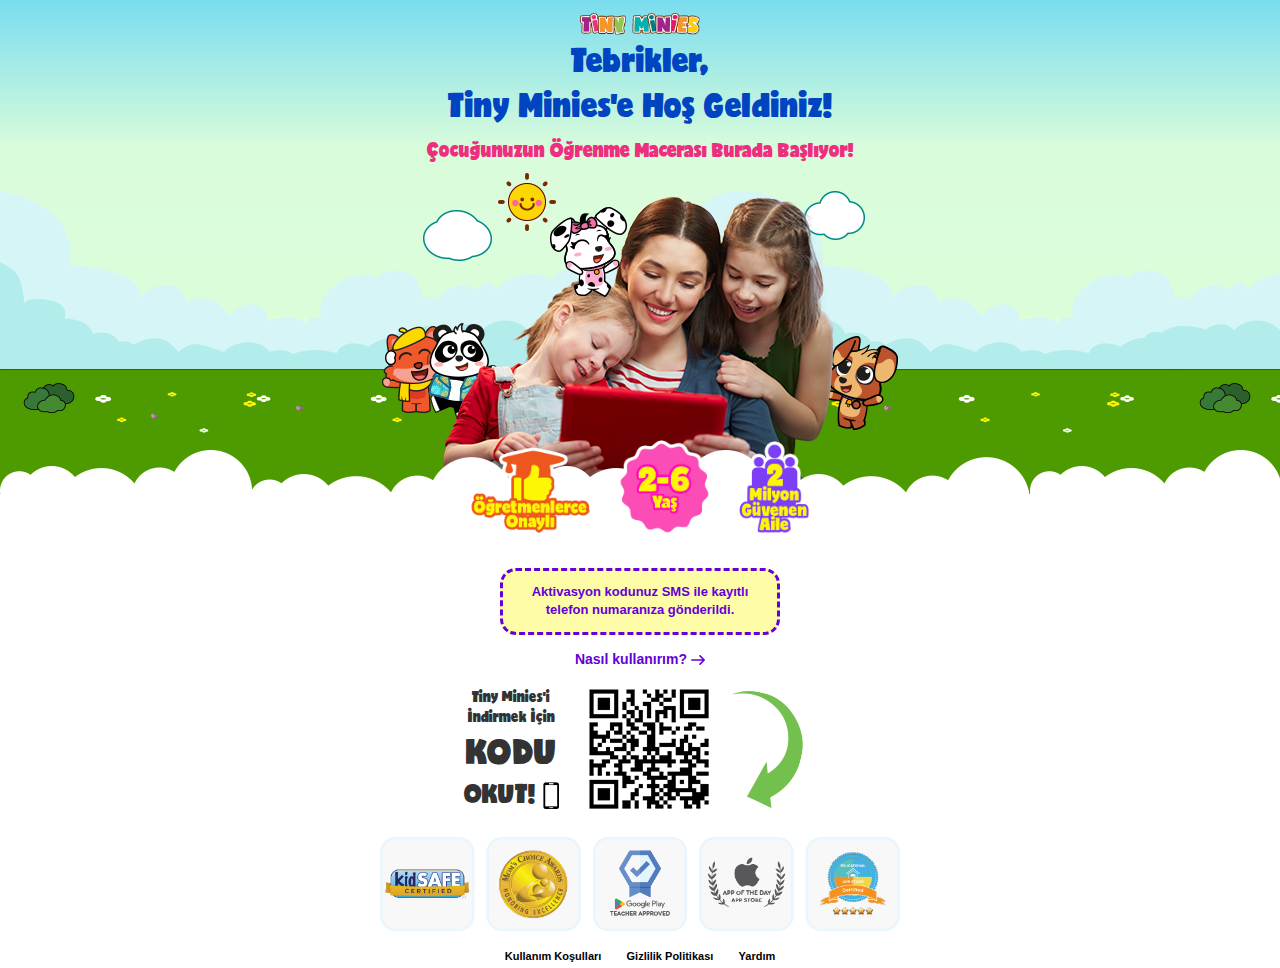
==== commit eb75f1bf: "faq page created" ====
--- a/index.html
+++ b/index.html
@@ -1,52 +1,81 @@
 <!DOCTYPE html>
 <html lang="en">
-<head>
-    <meta charset="UTF-8">
-    <meta name="viewport" content="width=device-width, initial-scale=1.0">
+  <head>
+    <meta charset="UTF-8" />
+    <meta name="viewport" content="width=device-width, initial-scale=1.0" />
     <title>Document</title>
-    <link rel="stylesheet" href="css/styles.css">
-</head>
-<body>
+    <link rel="stylesheet" href="css/styles.css" />
+  </head>
+  <body>
     <div class="bg1"></div>
     <div class="bg2"></div>
     <div class="bg3"></div>
     <div class="logo">
-        <div><img src="images/logo.png" class="logo-img"></div>
-        <div class="text-congrats smoothed">Tebrikler, <br>Tiny Minies'e Hoş Geldiniz!</div>
-        <p class="text-sub-congrats smoothed">Çocuğunuzun Öğrenme Macerası Burada Başlıyor!</p>
-        <div class="cloud-bottom">
-            <div class="icons">
-                <div class="icon3 icon-1"><img src="images/icon_ogretmenler.png" class="img-responsive"></div>
-                <div class="icon3 icon-2"><img src="images/icon_2-6_yas.png" class="img-responsive"></div>
-                <div class="icon3 icon-3"><img src="images/icon_2-milyon.png" class="img-responsive"></div>
+      <div><img src="images/logo.png" class="logo-img" /></div>
+      <div class="text-congrats smoothed">
+        Tebrikler, <br />Tiny Minies'e Hoş Geldiniz!
+      </div>
+      <p class="text-sub-congrats smoothed">
+        Çocuğunuzun Öğrenme Macerası Burada Başlıyor!
+      </p>
+      <div class="cloud-bottom">
+        <div class="icons">
+          <div class="icon3 icon-1">
+            <img src="images/icon_ogretmenler.png" class="img-responsive" />
+          </div>
+          <div class="icon3 icon-2">
+            <img src="images/icon_2-6_yas.png" class="img-responsive" />
+          </div>
+          <div class="icon3 icon-3">
+            <img src="images/icon_2-milyon.png" class="img-responsive" />
+          </div>
+        </div>
+        <div class="sms-warning smoothed">
+          Aktivasyon kodunuz SMS ile kayıtlı telefon numaranıza gönderildi.
+        </div>
+        <div class="help">
+          <a href="#"
+            >Nasıl kullanırım?
+            <img src="images/right-arrow.svg" class="right-arrow"
+          /></a>
+        </div>
+        <div class="qc-container">
+          <div class="qr-code">
+            <span class="qr-code-text-1">Tiny Minies'i</span>
+            <span class="qr-code-text-2">İndirmek İçin</span>
+            <span class="qr-code-text-3">KODU</span>
+            <span class="qr-code-text-4"
+              >OKUT! <img src="images/icon-phone.png"
+            /></span>
+          </div>
+          <div class="qr-code-img">
+            <img src="images/qr_code.png" class="img-responsive" />
+          </div>
+          <div class="qr-code-arrow">
+            <img src="images/yesil_ok.png" class="img-responsive" />
+          </div>
+        </div>
+        <a href="#">
+          <div class="action-button-group">
+            <div class="action-button-img">
+              <img src="images/icon_play.png" class="img-responsive" />
             </div>
-            <div class="sms-warning smoothed">Aktivasyon kodunuz SMS ile kayıtlı telefon numaranıza gönderildi.</div>
-            <div class="help"><a href="#">Nasıl kullanırım? <img src="images/right-arrow.svg" class="right-arrow"></a></div>
-            <div class="qc-container">
-                <div class="qr-code">
-                    <span class="qr-code-text-1">Tiny Minies'i</span>
-                    <span class="qr-code-text-2">İndirmek İçin</span>
-                    <span class="qr-code-text-3">KODU</span>
-                    <span class="qr-code-text-4">OKUT! <img src="images/icon-phone.png"></span>
-                </div>
-                <div class="qr-code-img"><img src="images/qr_code.png" class="img-responsive"></div>
-                <div class="qr-code-arrow"><img src="images/yesil_ok.png" class="img-responsive"></div>
-            </div>
-            <a href="#">
-            <div class="action-button-group">
-                <div class="action-button-img"><img src="images/icon_play.png" class="img-responsive"></div>
-                <div class="action-button">HEMEN KEŞFET</div>
-            </div>
-            </a>
-            <div class="footer-icons"><img src="images/alt_iconlar.png" class="img-responsive"></div>
-            <div class="footer-links">
-                <span><a href="#">Kullanım Koşulları</a></span>
-                <span><a href="#">Gizlilik Politikası</a></span>
-                <span><a href="#">Yardım</a></span>
-            </div>
+            <div class="action-button">HEMEN KEŞFET</div>
+          </div>
+        </a>
+        <div class="footer-icons">
+          <img src="images/alt_iconlar.png" class="img-responsive" />
         </div>
-        <div class="bg4"></div>
-        <div class="kids-mom"><img src="images/anne_cocuk_gorsel.png" class="img-responsive"></div>
+        <div class="footer-links">
+          <span><a href="#">Kullanım Koşulları</a></span>
+          <span><a href="#">Gizlilik Politikası</a></span>
+          <span><a href="/faq.html">Yardım</a></span>
+        </div>
+      </div>
+      <div class="bg4"></div>
+      <div class="kids-mom">
+        <img src="images/anne_cocuk_gorsel.png" class="img-responsive" />
+      </div>
     </div>
-</body>
-</html>+  </body>
+</html>
--- a/css/styles.css
+++ b/css/styles.css
@@ -8,14 +8,14 @@
  .ofh{overflow:hidden}.img-button{width:125px;height:40px;border:1px solid #fff;background-color:#ff5200;position:absolute;display:flex;justify-content:center;align-items:center;padding:0 11px;line-height:36px;bottom:32px;border-radius:7px}.img-button-text{margin:0;font-weight:700;font-size:14px;line-height:1.36;letter-spacing:normal;text-align:center;color:#fff}.arrow{border:solid #fff;border-width:0 3px 3px 0;display:inline-block;padding:3px}.right{transform:rotate(-45deg);-webkit-transform:rotate(-45deg)}.link{position:relative;display:flex;align-items:center;justify-content:center;margin:14px auto;border:1px solid #e9e9e9;flex-direction:column}@media screen and (max-width:600px){.col-sm-6,.col-xs-6{padding-right:8px;padding-left:8px}.link{margin:8px auto}}
 
  
- @font-face {
+@font-face {
   font-family: "Bjola";
-  src: url("fonts/bjola-webfont.eot");
-  src: url("fonts/bjola-webfont.eot?#iefix") format("embedded-opentype"),
-    url("fonts/bjola-webfont.woff2") format("woff2"),
-    url("fonts/bjola-webfont.woff") format("woff"),
-    url("fonts/bjola-webfont.ttf") format("truetype"),
-    url("fonts/bjola-webfont.svg#Bjola") format("svg");
+  src: url("../fonts/bjola-webfont.eot");
+  src: url("../fonts/bjola-webfont.eot?#iefix") format("embedded-opentype"),
+    url("../fonts/bjola-webfont.woff2") format("woff2"),
+    url("../fonts/bjola-webfont.woff") format("woff"),
+    url("../fonts/bjola-webfont.ttf") format("truetype"),
+    url("../fonts/bjola-webfont.svg#Bjola") format("svg");
   font-weight: normal;
   font-style: normal;
 }
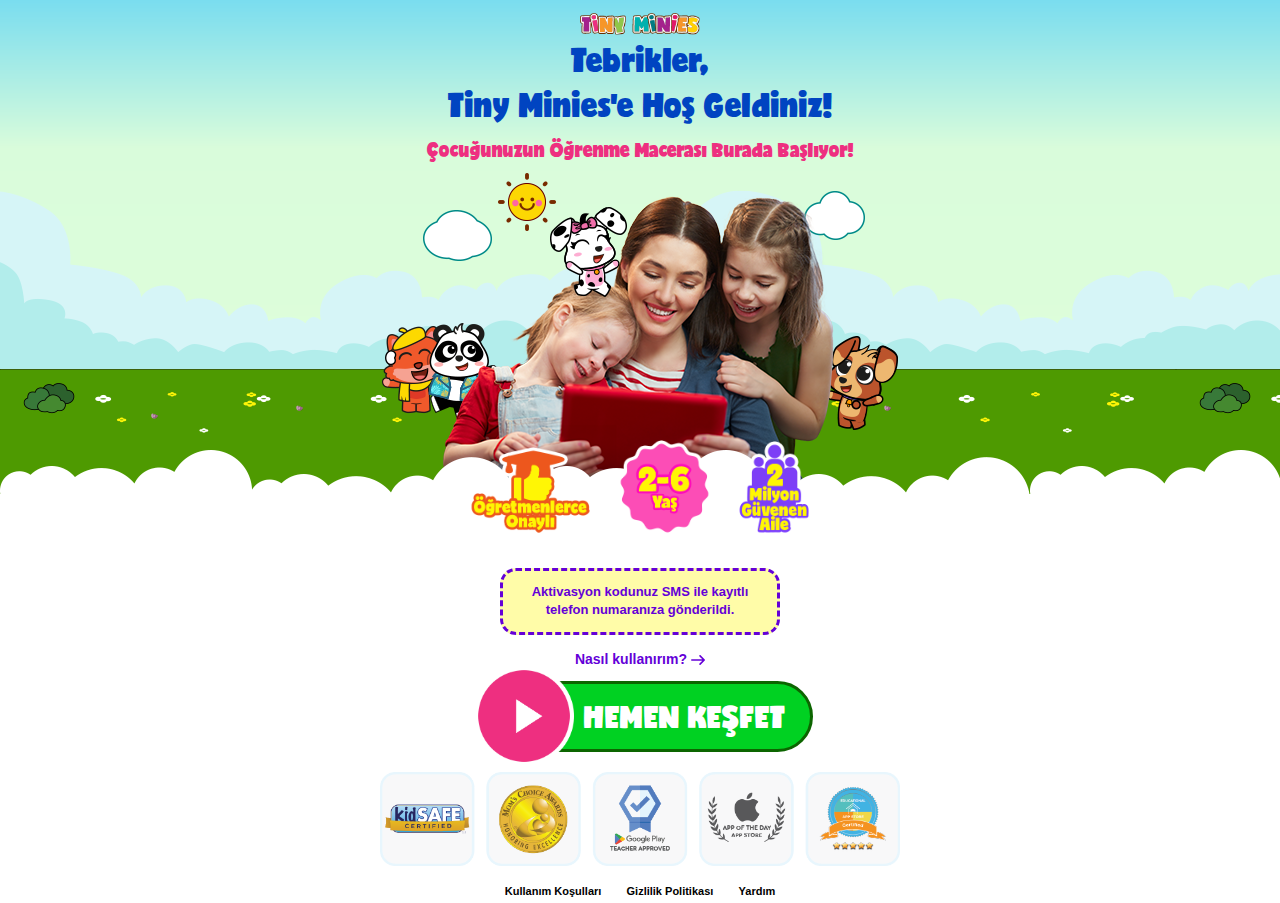
==== commit 5cc1a7ac: "title favicon" ====
--- a/index.html
+++ b/index.html
@@ -1,81 +1,81 @@
 <!DOCTYPE html>
 <html lang="en">
-  <head>
-    <meta charset="UTF-8" />
-    <meta name="viewport" content="width=device-width, initial-scale=1.0" />
-    <title>Document</title>
-    <link rel="stylesheet" href="css/styles.css" />
-  </head>
-  <body>
-    <div class="bg1"></div>
-    <div class="bg2"></div>
-    <div class="bg3"></div>
-    <div class="logo">
-      <div><img src="images/logo.png" class="logo-img" /></div>
-      <div class="text-congrats smoothed">
-        Tebrikler, <br />Tiny Minies'e Hoş Geldiniz!
-      </div>
-      <p class="text-sub-congrats smoothed">
-        Çocuğunuzun Öğrenme Macerası Burada Başlıyor!
-      </p>
-      <div class="cloud-bottom">
-        <div class="icons">
-          <div class="icon3 icon-1">
-            <img src="images/icon_ogretmenler.png" class="img-responsive" />
-          </div>
-          <div class="icon3 icon-2">
-            <img src="images/icon_2-6_yas.png" class="img-responsive" />
-          </div>
-          <div class="icon3 icon-3">
-            <img src="images/icon_2-milyon.png" class="img-responsive" />
-          </div>
+
+<head>
+  <meta charset="UTF-8" />
+  <link rel="icon" type="image/x-icon" href="images/favicon.ico">
+  <meta name="viewport" content="width=device-width, initial-scale=1.0" />
+  <title>Tiny Minies X Vodafone</title>
+  <link rel="stylesheet" href="css/styles.css" />
+</head>
+
+<body>
+  <div class="bg1"></div>
+  <div class="bg2"></div>
+  <div class="bg3"></div>
+  <div class="logo">
+    <div><img src="images/logo.png" class="logo-img" /></div>
+    <div class="text-congrats smoothed">
+      Tebrikler, <br />Tiny Minies'e Hoş Geldiniz!
+    </div>
+    <p class="text-sub-congrats smoothed">
+      Çocuğunuzun Öğrenme Macerası Burada Başlıyor!
+    </p>
+    <div class="cloud-bottom">
+      <div class="icons">
+        <div class="icon3 icon-1">
+          <img src="images/icon_ogretmenler.png" class="img-responsive" />
         </div>
-        <div class="sms-warning smoothed">
-          Aktivasyon kodunuz SMS ile kayıtlı telefon numaranıza gönderildi.
+        <div class="icon3 icon-2">
+          <img src="images/icon_2-6_yas.png" class="img-responsive" />
         </div>
-        <div class="help">
-          <a href="#"
-            >Nasıl kullanırım?
-            <img src="images/right-arrow.svg" class="right-arrow"
-          /></a>
-        </div>
-        <div class="qc-container">
-          <div class="qr-code">
-            <span class="qr-code-text-1">Tiny Minies'i</span>
-            <span class="qr-code-text-2">İndirmek İçin</span>
-            <span class="qr-code-text-3">KODU</span>
-            <span class="qr-code-text-4"
-              >OKUT! <img src="images/icon-phone.png"
-            /></span>
-          </div>
-          <div class="qr-code-img">
-            <img src="images/qr_code.png" class="img-responsive" />
-          </div>
-          <div class="qr-code-arrow">
-            <img src="images/yesil_ok.png" class="img-responsive" />
-          </div>
-        </div>
-        <a href="#">
-          <div class="action-button-group">
-            <div class="action-button-img">
-              <img src="images/icon_play.png" class="img-responsive" />
-            </div>
-            <div class="action-button">HEMEN KEŞFET</div>
-          </div>
-        </a>
-        <div class="footer-icons">
-          <img src="images/alt_iconlar.png" class="img-responsive" />
-        </div>
-        <div class="footer-links">
-          <span><a href="#">Kullanım Koşulları</a></span>
-          <span><a href="#">Gizlilik Politikası</a></span>
-          <span><a href="/faq.html">Yardım</a></span>
+        <div class="icon3 icon-3">
+          <img src="images/icon_2-milyon.png" class="img-responsive" />
         </div>
       </div>
-      <div class="bg4"></div>
-      <div class="kids-mom">
-        <img src="images/anne_cocuk_gorsel.png" class="img-responsive" />
+      <div class="sms-warning smoothed">
+        Aktivasyon kodunuz SMS ile kayıtlı telefon numaranıza gönderildi.
+      </div>
+      <div class="help">
+        <a href="how-can-i-use.html">Nasıl kullanırım?
+          <img src="images/right-arrow.svg" class="right-arrow" /></a>
+      </div>
+      <div class="qc-container">
+        <div class="qr-code">
+          <span class="qr-code-text-1">Tiny Minies'i</span>
+          <span class="qr-code-text-2">İndirmek İçin</span>
+          <span class="qr-code-text-3">KODU</span>
+          <span class="qr-code-text-4">OKUT! <img src="images/icon-phone.png" /></span>
+        </div>
+        <div class="qr-code-img">
+          <img src="images/qr_code.png" class="img-responsive" />
+        </div>
+        <div class="qr-code-arrow">
+          <img src="images/yesil_ok.png" class="img-responsive" />
+        </div>
+      </div>
+      <a href="#">
+        <div class="action-button-group">
+          <div class="action-button-img">
+            <img src="images/icon_play.png" class="img-responsive" />
+          </div>
+          <div class="action-button">HEMEN KEŞFET</div>
+        </div>
+      </a>
+      <div class="footer-icons">
+        <img src="images/alt_iconlar.png" class="img-responsive" />
+      </div>
+      <div class="footer-links">
+        <span><a href="term-of-use.html">Kullanım Koşulları</a></span>
+        <span><a href="privacy-policy.html">Gizlilik Politikası</a></span>
+        <span><a href="faq.html">Yardım</a></span>
       </div>
     </div>
-  </body>
-</html>
+    <div class="bg4"></div>
+    <div class="kids-mom">
+      <img src="images/anne_cocuk_gorsel.png" class="img-responsive" />
+    </div>
+  </div>
+</body>
+
+</html>--- a/css/styles.css
+++ b/css/styles.css
@@ -8,7 +8,7 @@
  .ofh{overflow:hidden}.img-button{width:125px;height:40px;border:1px solid #fff;background-color:#ff5200;position:absolute;display:flex;justify-content:center;align-items:center;padding:0 11px;line-height:36px;bottom:32px;border-radius:7px}.img-button-text{margin:0;font-weight:700;font-size:14px;line-height:1.36;letter-spacing:normal;text-align:center;color:#fff}.arrow{border:solid #fff;border-width:0 3px 3px 0;display:inline-block;padding:3px}.right{transform:rotate(-45deg);-webkit-transform:rotate(-45deg)}.link{position:relative;display:flex;align-items:center;justify-content:center;margin:14px auto;border:1px solid #e9e9e9;flex-direction:column}@media screen and (max-width:600px){.col-sm-6,.col-xs-6{padding-right:8px;padding-left:8px}.link{margin:8px auto}}
 
  
-@font-face {
+ @font-face {
   font-family: "Bjola";
   src: url("../fonts/bjola-webfont.eot");
   src: url("../fonts/bjola-webfont.eot?#iefix") format("embedded-opentype"),
@@ -255,6 +255,55 @@
 .icons .icon3 img {
     padding: 12px;
 }
+
+
+@media only screen 
+  and (min-device-width: 768px) 
+  and (max-device-width: 1024px) 
+  and (-webkit-min-device-pixel-ratio: 1) {
+    .qc-container {
+        display: none;
+    }
+    .action-button-group {
+        display: block;
+    }
+  }
+
+@media only screen 
+  and (min-device-width: 768px) 
+  and (max-device-width: 1024px) 
+  and (-webkit-min-device-pixel-ratio: 2) {
+    .qc-container {
+        display: none;
+    }
+    .action-button-group {
+        display: block;
+    }
+}
+
+@media (min-device-width: 800px) 
+  and (max-device-width: 1280px) {
+    .qc-container {
+        display: none;
+    }
+    .action-button-group {
+        display: block;
+    }
+}
+
+@media only screen 
+  and (min-device-width: 1024px) 
+  and (max-device-width: 1366px) 
+  and (-webkit-min-device-pixel-ratio: 2) {
+    .qc-container {
+        display: none;
+    }
+    .action-button-group {
+        display: block;
+    }
+  }
+
+
 @media only screen and (max-width: 480px){
     .qc-container {
         display: none;
